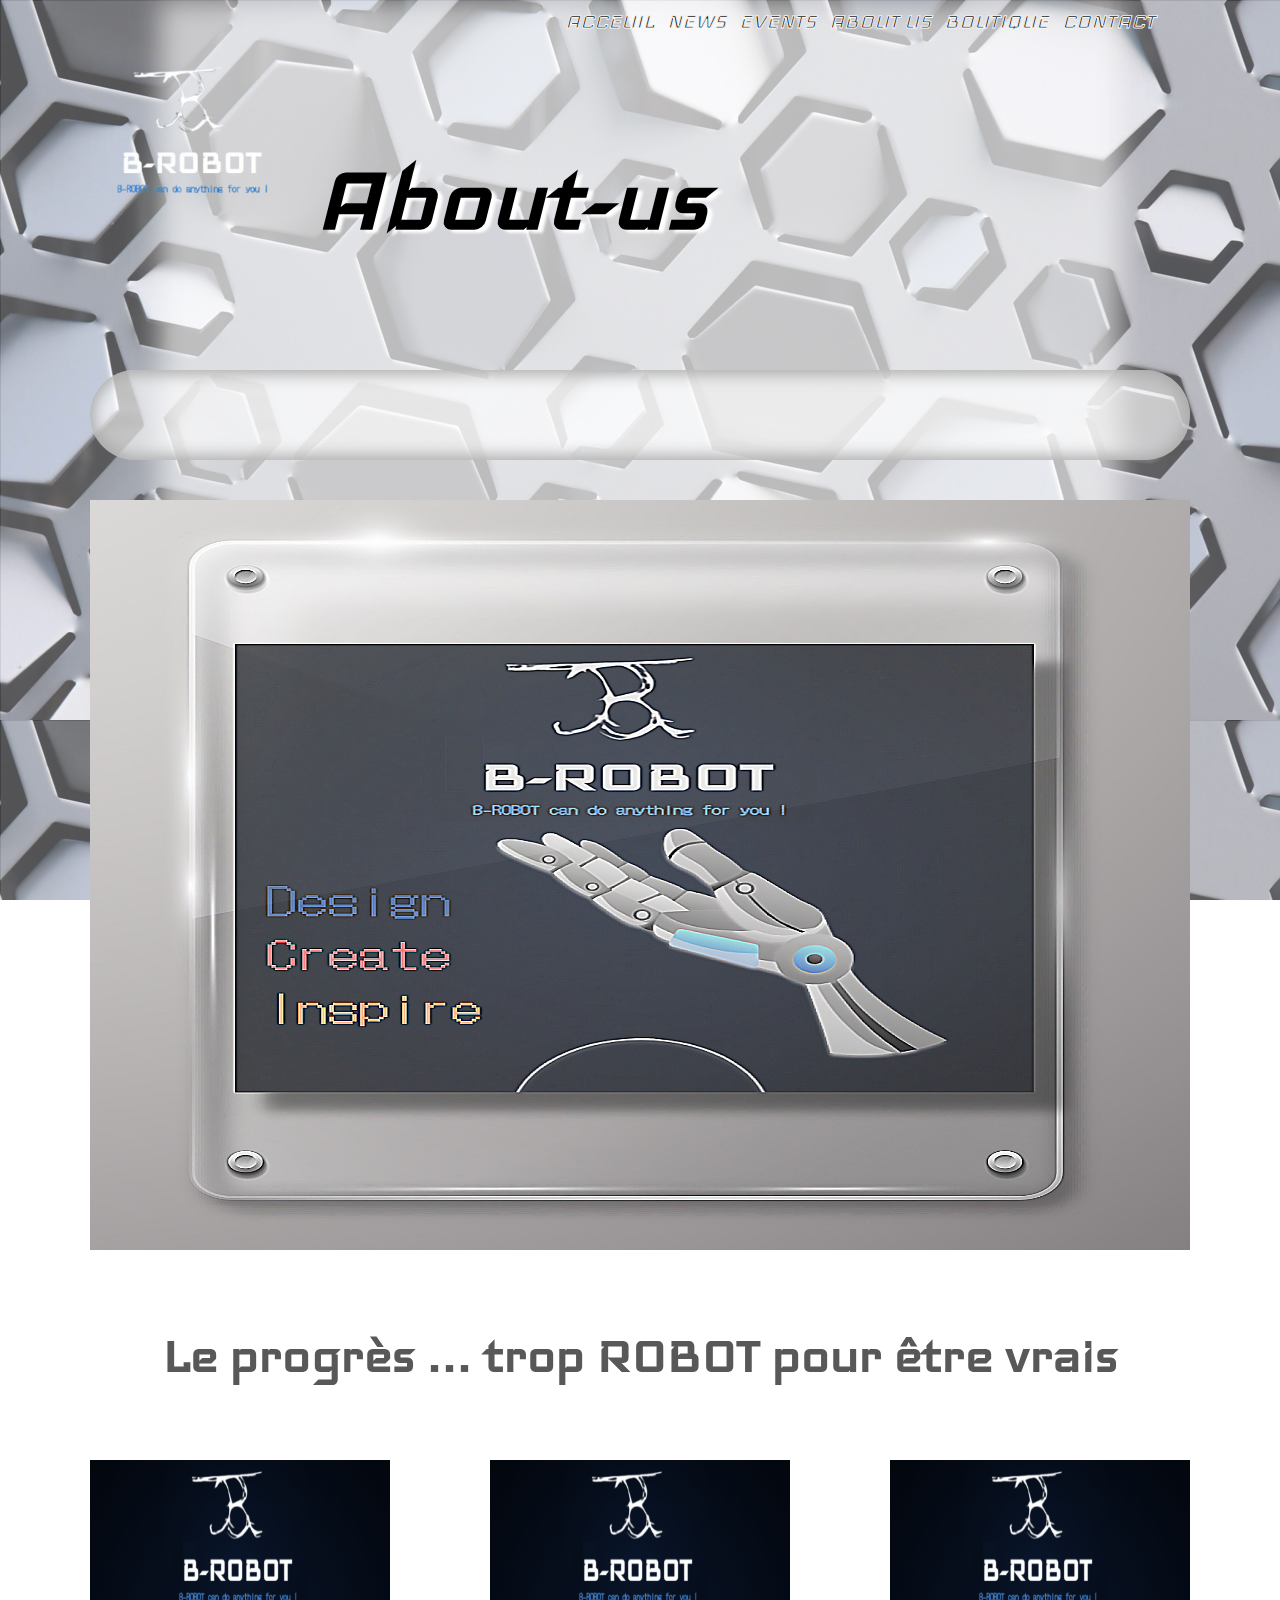
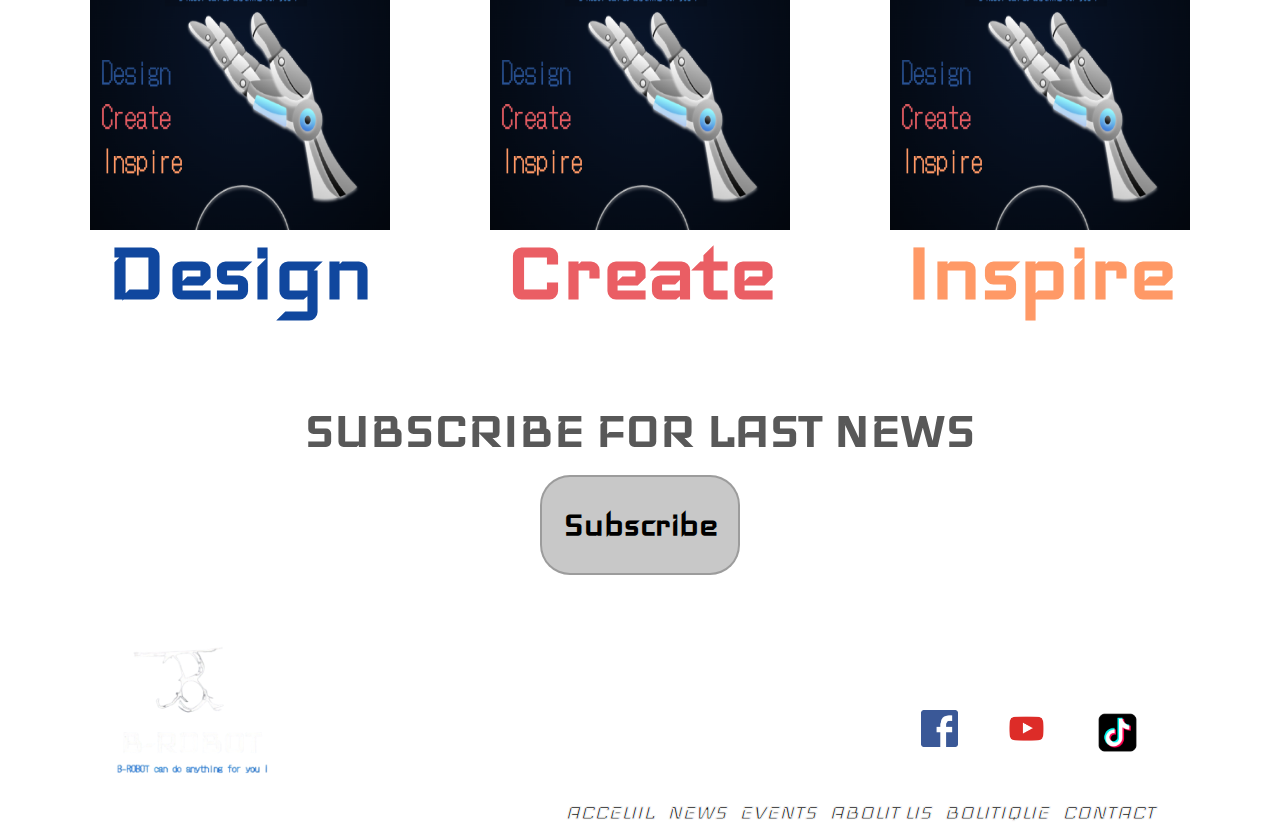
==== aboutus.html @ affda4b1 "nouveau site - start" ====
<!DOCTYPE html>
<html lang="fr">
<head>
    <meta charset="UTF-8">
    <meta name="viewport" content="width=device-width, initial-scale=1.0">
    <link rel="stylesheet" type="text/css" href="style.css">
    <link rel="stylesheet" href="https://cdnjs.cloudflare.com/ajax/libs/font-awesome/5.15.3/css/all.min.css" />
    <title>Document</title>
    <link rel="preconnect" href="https://fonts.googleapis.com">
<link rel="preconnect" href="https://fonts.gstatic.com" crossorigin>
<link href="https://fonts.googleapis.com/css2?family=Iceland&display=swap" rel="stylesheet">
</head>
<body> 
  <header>
    <div class="flex-container0">
      <div class="flex-box0">
        <nav class="navo">
                <input type="checkbox" id="check">
              <label for="check" class="checkbtn">
                <i class="fas fa-bars"></i>
              </label>      
            <ul class="ulfoot">
              <li><a href="index.html">Acceuil</a></li>
                <li><a href="news.html">News</a></li>
                <li><a href="events.html">Events</a></li>
                <li><a href="aboutus.html">About Us</a></li>
                <li><a href="boutique.html">Boutique</a></li>
                <li><a href="contact.html">Contact</a></li>
            </ul>
        </nav>
      </div>
    </div>
  </header>
    <div class="flex-box0">
      <div class="media">
        <div class="image"><img src="./logotransparent.png" width="200"></div>
        <div class="content">About-us</div>
      </div>
    <div class="flex-container">
        <div class="flex-box1">
          <div class="deroulement-rtl">
            <div>BRobot can do anything for you !</div>
        </div>
        </div>
        <div class="flex-box2">
            <a class="imagecentre"><img alt="logo" src="./verre7.jpg" width="1100" height="750"/></a>
        </div>        
        <div class="flex-box5">
            <h1 class="titre2">Le progrès ... trop ROBOT pour être vrais</h1>
        </div>
    </div>
        <div class="flex-container2">
            <div class="flex-box3">
                <a class="imagerobot"><img alt="logo" src="./imagebox1.png" width="300" height="370" /></a>
                <h1 class="mot1">Design</h1>
            </div>
            <div class="flex-box4">
                <a class="imagerobot"><img alt="logo" src="./imagebox1.png" width="300" height="370" /></a>
                <h1 class="mot2">Create</h1>
            </div>
            <div class="flex-box6">
                <a class="imagerobot"><img alt="logo" src="./imagebox1.png" width="300" height="370" /></a>
                <h1 class="mot3">Inspire</h1>
            </div>
        </div>        
        <div class="flex-box8">
            <h1 class="titre3">Subscribe for last news</h1>
            <button>Subscribe</button>
        </div>
          <div>
      </div> 
      <div class="flex-container0">
        <div class="flex-box0">
          <div class="medias">
            <div class="logofooter"><img src="./logotransparent.png" width="200"></div>
            <div class="mediascontent"><img src="./facebook.png" width="37"></div>
            <div class="mediascontent"><img src="./you.png" width="35"></div>
            <div class="mediascontent"><img src="./tiktok.png" width="45"></div>
          </div>      
<footer>   
    <div class="foot">
      <div class="flex-container0">
        <div class="flex-box0">
          <nav class="navo">    
              <ul class="ulfoot">
                <li><a href="index.html">Acceuil</a></li>
                <li><a href="news.html">News</a></li>
                <li><a href="events.html">Events</a></li>
                <li><a href="aboutus.html">About Us</a></li>
                <li><a href="boutique.html">Boutique</a></li>
                <li><a href="contact.html">Contact</a></li>
              </ul>
          </nav>
        </div>
      </div>
    </div>
</footer>
</body>
</html>
---- style.css ----
* {
  margin: 0;
  text-decoration: none;
  list-style: none;
  box-sizing: border-box;
  max-width: 100%;
}


body {
  align-items: center;
  background-image: url("background.jpg");
  background-size: 100%;
  background-repeat: repeat;
  background-attachment: fixed;
}

.flex-container0 {
  width: 100%;
  height: auto;
  display: flex;
  justify-content: center;
  flex-direction: column;
}

.flex-box0 {
  margin: auto;
  width: 1100px;
  height: 45px;
  background-color: #ffffff00;
}


nav.navo {
    height: 40px;
    width: 100%;
    background-color: rgba(25, 25, 25, 0);
}

ul.ulfoot {
  margin-left: 30px;
  margin-top: 12px;
  height: 60%;
  font-family: "Iceland", sans-serif;
  font-style: oblique;
  color: rgb(0, 0, 0);
-webkit-text-stroke: 1px #F8F8F8;
}

nav.navi {
    height: 100px;
    width: 100%;
    margin-top: 50px;
    background-color: rgba(25, 25, 25, .0);
}


.image {
  line-height: 30px;
  margin-left: 0px;
  margin-top: 10px;
  max-width: 100%;
  
}

.imagecentre {
  height: auto;
  max-width: 100%;
}
  

.media {
  margin-top: 0px;
  display: flex;
  align-items: flex-start;
}

.media .content {
  flex: 1;
  padding: 0px;
  padding-left: 25px;
 margin-top: 100px;
 margin-bottom: 100px;
 font-size: 110px;
  color: rgb(0, 0, 0);
	-webkit-text-stroke: 0px #F8F8F8;
	text-shadow: 5px 3px 3px rgb(255, 255, 255);
  box-sizing: content-box;
  font-family: "Iceland", sans-serif;
  font-weight: 800;
  font-style: oblique;
  height: 120px;
  overflow: hidden; 
}

.media .content4 {
  flex: 1;
  padding: 0px;
  padding-left: 270px;
 margin-top: 100px;
 margin-bottom: 100px;
 font-size: 110px;
  color: rgb(0, 0, 0);
	-webkit-text-stroke: 0px #F8F8F8;
	text-shadow: 5px 3px 3px rgb(255, 255, 255);
  box-sizing: content-box;
  font-family: "Iceland", sans-serif;
  font-weight: 800;
  font-style: oblique;
  height: 120px;
  overflow: hidden; 
}


.media .content2 {
  flex: 1;
  padding: 0px;
  padding-left: 120px;
 margin-top: 100px;
 margin-bottom: 100px;
 font-size: 110px;
  color: rgb(0, 0, 0);
	-webkit-text-stroke: 0px #F8F8F8;
	text-shadow: 5px 3px 3px rgb(255, 255, 255);
  box-sizing: content-box;
  font-family: "Iceland", sans-serif;
  font-weight: 800;
  font-style: oblique;
  height: 120px;
  overflow: hidden; 
}

.medias {
  display: flex;
  align-items: flex-start;
}

.logofooter {
  flex: 1;
  padding: 0px;
  padding-left: 0px;
  padding-top: 35px;
  font-size: 60px;
  color: #ffffff;
  box-sizing: content-box;
  font-family: "Iceland", sans-serif;
    font-weight: 400;
    font-style: normal;
}

.mediascontent {
  padding-left: 1px;
  padding-top: 100px;
  margin-top: 10px;
  margin-right: 50px;
  box-sizing: content-box;
}



.titre2 { 
    color: rgb(88, 88, 88);
    text-align: center;
    font-size: 60px;
    padding: 50px 0px 0px 0px;
}

.titre3 {
    color: rgb(88, 88, 88);
    text-align: center;
    font-size: 60px;
    padding: 50px 0px 0px 0px;
    text-transform: uppercase;
    height: 135px;
  overflow: hidden;
}


nav ul {
  float: right;
  margin-right: 30px;
}

nav ul li {
  display: inline-block;
  line-height: 20px;
  margin: 0 5px;
}

nav ul li a {
  color: rgb(0, 0, 0);
  font-size: 25px;
  padding: 0px;
  border-radius: 3px;
  text-transform: uppercase;
}

li a.active,
li a:hover {
  background: #707070;
  transition: .5s;
}

.checkbtn {
  font-size: 35px;
  color: rgb(0, 0, 0);
  float: right;
  line-height: 80px;
  margin-right: 30px;
  cursor: pointer;
  display: none;
}

#check {
  display: none;
}

@media (max-width: 1050px) {
  label.logo {
    padding-left: 30px;
  }

  nav ul li a {
    font-size: 16px;
  
  }
}

@media (max-width: 890px) {
  .checkbtn {
    display: block;
  }

  label.logo {
    font-size: 22px;
  }

  ul {
    position: fixed;
    width: 90%;
    height: 50vh;
    background: #2c3e50;
    top: 65px;
    left: -110%;
    text-align: center;
    transition: all .2s;
  }
  

  nav ul li {
    display: block;
    margin: 50px 0;
    line-height: 30px;
  }

  nav ul li a {
    font-size: 20px;
  }

  a:hover {
    background: none;
    color: #0082e6;
  }

  #check:checked~ul {
    left: 0;
  }
}

.flex-container {
    width: 100%;
    height: auto;
    display: flex;
    justify-content: center;
    flex-direction: column;
}

.flex-box1 {
  margin-bottom: 30px;
  margin-top: 5px;
    width: 1100px;
    height: 100px;
    background-color: rgba(255, 255, 255, 0.0);
    overflow: hidden;

}

@keyframes deroulement-rtl {
  0% {
    transform: translate3d(0,0,0);
  }
  100% {
    transform: translate3d(-85%,0,0);
  }
}

.deroulement-rtl {
  max-width: auto;
  height: 90px;
  overflow: hidden;
  box-shadow: 0 .25em .5em #00000000,inset 0 0 1em .25em #a8a8a8;
  padding-top: 2px;
  border-radius: 50px;
  background-color: rgba(255, 255, 255, 0.637);

}

.deroulement-rtl > :first-child {
  display: inline-block;
  padding-right: 2em;
  padding-left: 100%;
  white-space: nowrap;
  animation: deroulement-rtl 8s forwards;
  font-family: "Iceland", sans-serif;
    font-weight: 800;
    font-style: normal;
    font-size: 80px;
    color: rgba(92, 92, 92, 0.637);
  
}

.flex-box2 {
    width: 1100px;
    height: 650px;
    background: linear-gradient(-45deg, #788cff00, #b4bfff);
    color: rgb(26, 10, 10);
    font-size: 25px;
    text-align: center;
    line-height: 0px;
    border-radius: 10px;
    margin: auto;
    justify-content: center;
    max-width: 100%;
    height: auto;
}

.flex-box12 {
  width: 1100px;
  height: 600px;
  background: linear-gradient(-45deg, #788cff00, #757575b6);
  color: rgb(26, 10, 10);
  font-size: 25px;
  text-align: end;
  line-height: 0px;
  border-radius: 30px;
  justify-content: center;
  max-width: 100%;
  display: flex;
  flex-direction: column;
  align-items: center;
}

.flex-box13 {
  width: 1100px;
  height: 150px;
  color: rgb(26, 10, 10);
  font-size: 25px;
  text-align: center;
  line-height: 0px;
  border-radius: 10px;
  justify-content: center;
  max-width: 100%;
  display: flex;
  flex-direction: column;
  align-items: center;
}

.b1t1 {
  width: 1100px;
  height: 40px;
  margin-right: 100px;
  size: 20px;
  font-weight: 800;
  font-family: "Iceland", sans-serif;
  font-style: normal;
  font-size: 25px;
  color: #5a5a5a;
}

.b1t2 {
  width: 1100px;
  height: 40px;
  margin-right: 100px;
  font-weight: 800;
  font-family: "Iceland", sans-serif;
  font-style: normal;
  font-size: 25px;
  color: #5a5a5a;
}
.b1t3 {
  width: 1100px;
  height: 40px;
  margin-right: 100px;
  font-weight: 800;
  font-family: "Iceland", sans-serif;
  font-style: normal;
  font-size: 25px;
  color: #5a5a5a;
}

.b1t4 {
  width: 1100px;
  height: 40px;
  margin-right: 100px;
  font-weight: 800;
  font-family: "Iceland", sans-serif;
  font-style: normal;
  font-size: 25px;
  color: #5a5a5a;
}

.b1t5 {
  width: 1100px;
  height: 40px;
  margin-right: 100px;
  font-weight: 800;
  font-family: "Iceland", sans-serif;
  font-style: normal;
  font-size: 25px;
  color: #5a5a5a;
}

.b1t6 {
  width: 1100px;
  height: 40px;
  margin-right: 100px;
  font-weight: 800;
  font-family: "Iceland", sans-serif;
  font-style: normal;
  font-size: 25px;
  color: #5a5a5a;
}

#text {
  width: 400px;
  height: 40px;
  margin-right: 100px;
  font-weight: 800;
    font-family: "Iceland", sans-serif;
    font-style: normal;
    font-size: 25px;

}

#envoi {
  width: 200px;
  height: 40px;
  font-weight: 800;
  font-family: "Iceland", sans-serif;
  font-style: normal;
  font-size: 25px;
  border-radius: 30px;
  
}

button {
    width: 200px;
    height: 100px;
    border: 2px solid #868686a9;
    border-radius: 30px;
    transition: all 0.3s;
    cursor: pointer;
    background: rgba(151, 151, 151, 0.527);
    font-size: 1em;
    font-weight: 800;
    font-family: "Iceland", sans-serif;
    font-style: normal;
    line-height: 80px;

  }
  button:hover {       
    background: #868686;
    color: white;
    font-size: 1em;
  }


.flex-container2 {
    width: 100%;
    height: auto;
    display: flex;
    justify-content: center;
    flex-direction: row;
    column-gap: 100px;
}

.flex-box3 {
    width: 300px;
    height: 480px;
    background-color: #00000000;
    color: rgb(26, 10, 10);
    font-size: 25px;
    text-align: center;
    line-height: 50px;
}

.mot1 {
    font-family: "Iceland", sans-serif;
    font-weight: 800;
    font-style: normal;
    font-size: 100px;
    color: #10479e;
}

.mot2 {
    font-family: "Iceland", sans-serif;
    font-weight: 800;
    font-style: normal;
    font-size: 100px;
    color: #ea5e64;
}

.mot3 {
    font-family: "Iceland", sans-serif;
    font-weight: 800;
    font-style: normal;
    font-size: 100px;
    color: #ff9966;
}

.flex-box4 {
    width: 300px;
    height: 480px;
    background-color: #00000000;
    font-size: 25px;
    text-align: center;
    line-height: 50px;
}

.flex-box5 {
    font-family: "Iceland", sans-serif;
    font-weight: 400;
    font-style: normal;
    width: 1100px;
    height: 150px;
  overflow: hidden;
    background-color: #ffffff77;
    color: rgb(26, 10, 10);
    font-size: 40px;
    text-align: center;
    line-height: 50px;
    margin-left: auto;
    margin-right: auto;
    margin-top: 30px;
    margin-bottom: 30px;
}

.flex-box8 {
  font-family: "Iceland", sans-serif;
  font-weight: 400;
  font-style: normal;
  width: 1100px;
  height: 260px;
  background-color: #ffffff77;
  color: rgb(26, 10, 10);
  font-size: 40px;
  text-align: center;
  line-height: 80px;
  margin-left: auto;
  margin-right: auto;
}


.flex-box6 {
    width: 300px;
    height: 480px;
    background-color: #ffffff00;
    color: rgb(26, 10, 10);
    font-size: 25px;
    text-align: center;
    line-height: 50px;
}

.bouton1 {
  color: #ffffff;
}

footer {
    background-color: rgba(25, 25, 25, .0);
    justify-content: right;
    padding: 0px;
    color: #ffffff;
  }

.foot {
    justify-content: left;
}

.imagefooter {
    line-height: 0px;
    justify-content: left;
}


ul.ulfoot1 {
    margin-left: 10px;
    padding-top: 60px;
    font-family: "Iceland", sans-serif;
    font-style: oblique;
    color: white;
	-webkit-text-stroke: 1px #ffffff;
	text-shadow: 4px 4px 4px rgb(255, 255, 255);
}
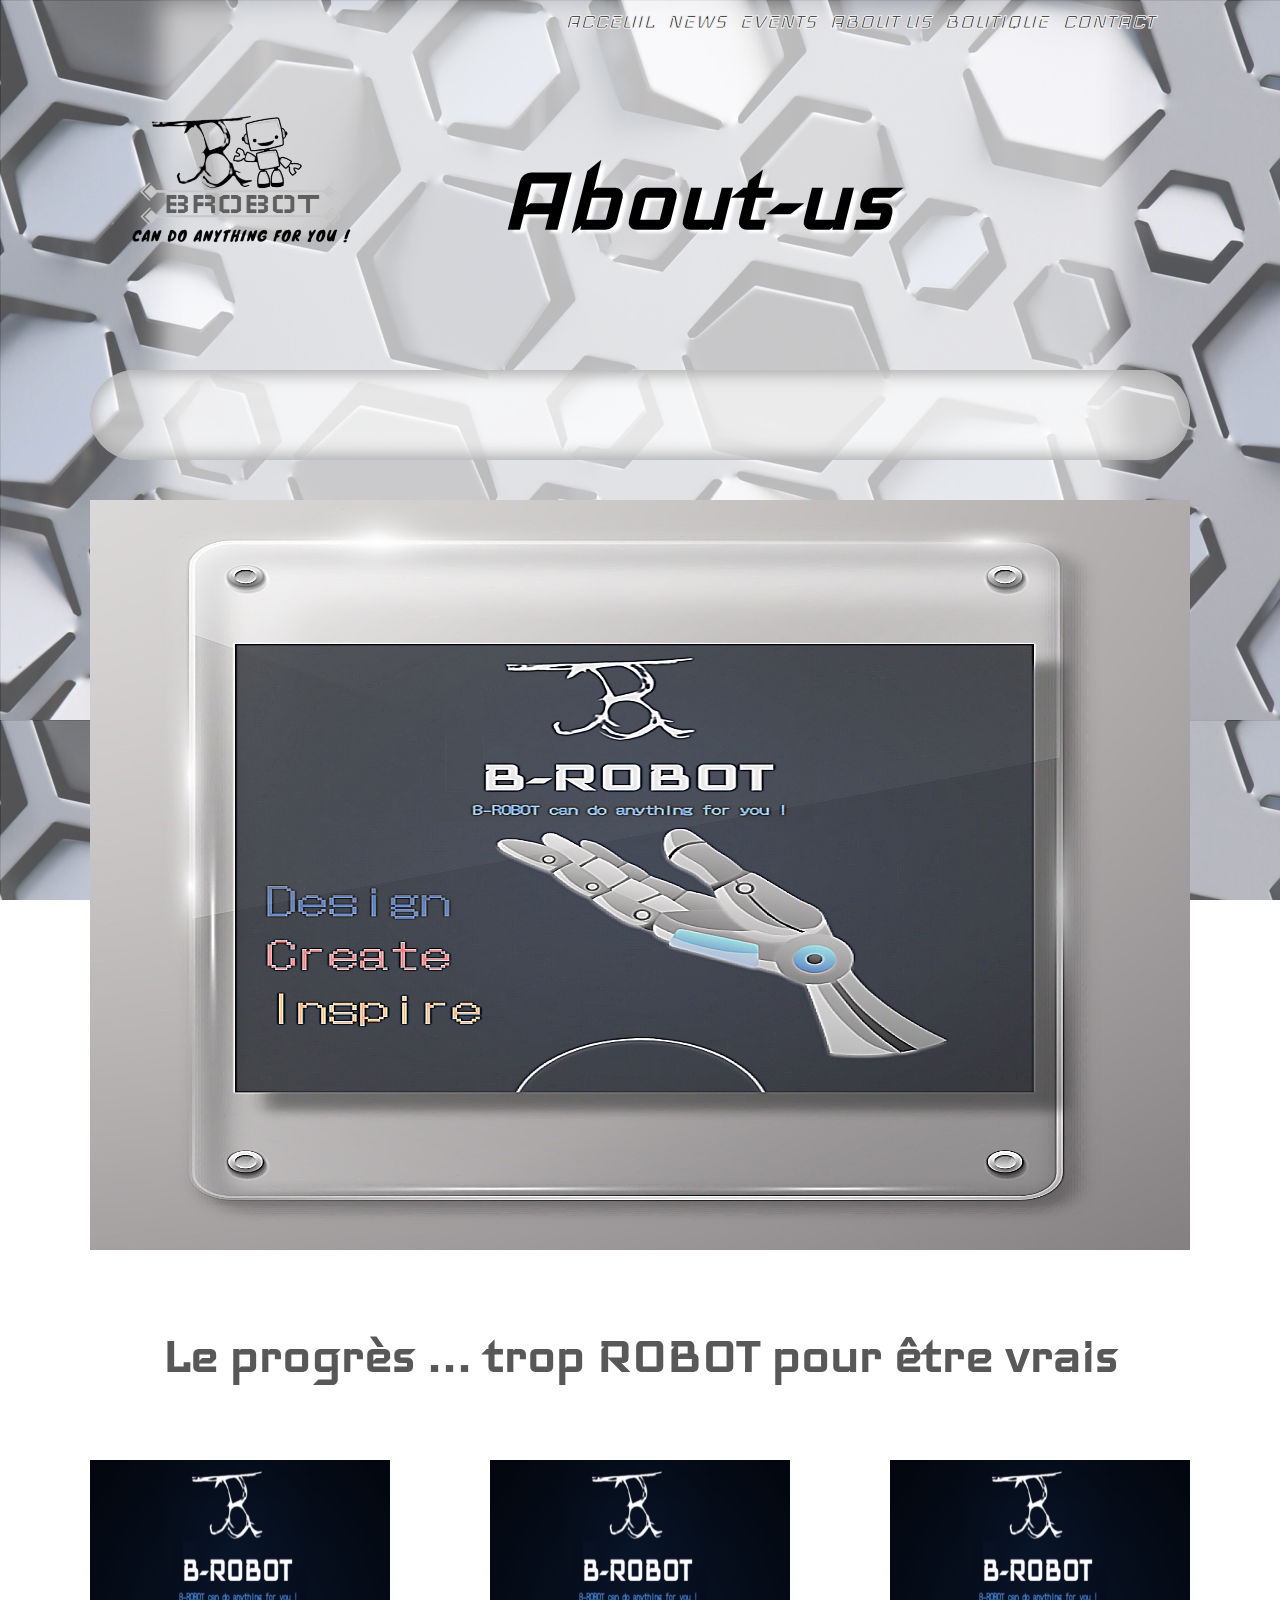
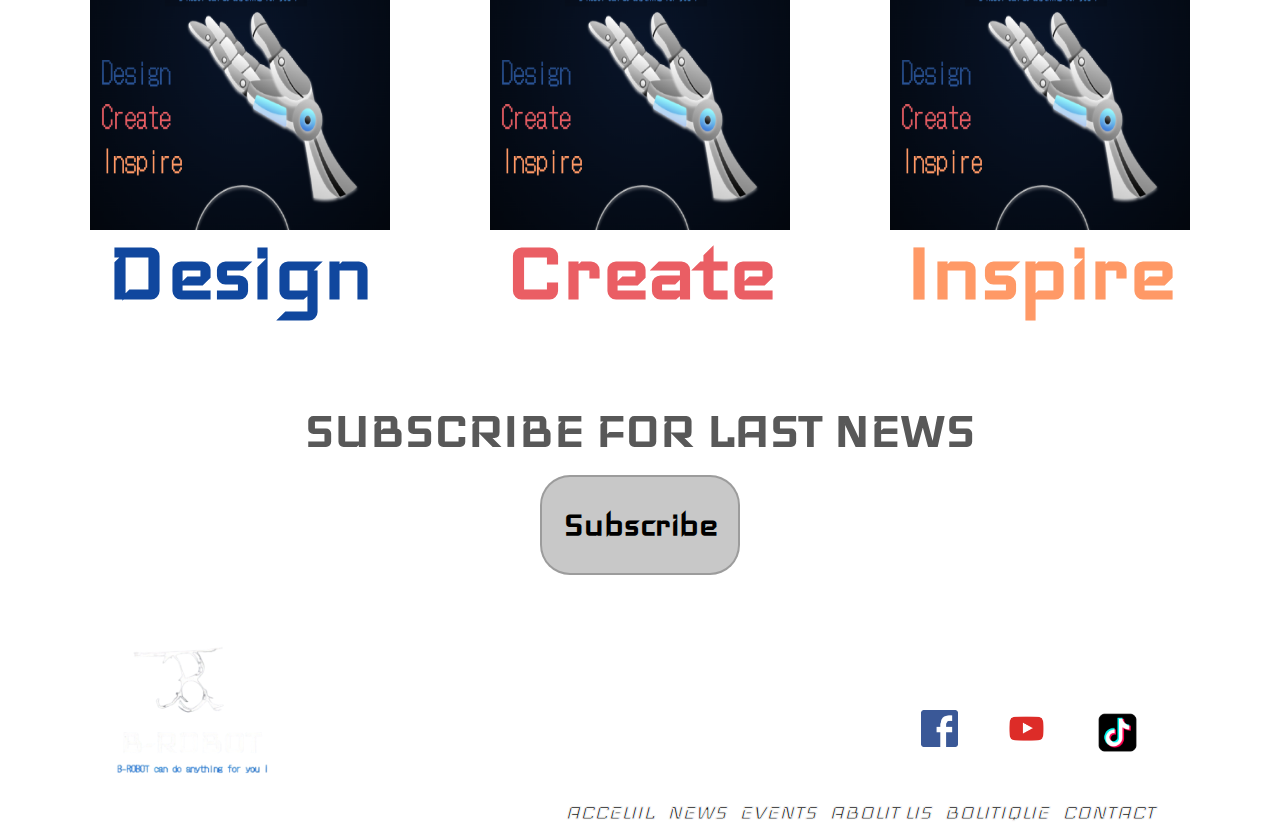
==== commit fc6400d9: "ok" ====
--- a/aboutus.html
+++ b/aboutus.html
@@ -33,8 +33,8 @@
   </header>
     <div class="flex-box0">
       <div class="media">
-        <div class="image"><img src="./logotransparent.png" width="200"></div>
-        <div class="content">About-us</div>
+        <div class="image"><img src="./logoOKOK2.png" width="300"></div>
+        <div class="content7">About-us</div>
       </div>
     <div class="flex-container">
         <div class="flex-box1">
--- a/style.css
+++ b/style.css
@@ -80,7 +80,7 @@
 .media .content {
   flex: 1;
   padding: 0px;
-  padding-left: 25px;
+  padding-left: 5px;
  margin-top: 100px;
  margin-bottom: 100px;
  font-size: 110px;
@@ -118,6 +118,96 @@
   flex: 1;
   padding: 0px;
   padding-left: 120px;
+ margin-top: 100px;
+ margin-bottom: 100px;
+ font-size: 110px;
+  color: rgb(0, 0, 0);
+	-webkit-text-stroke: 0px #F8F8F8;
+	text-shadow: 5px 3px 3px rgb(255, 255, 255);
+  box-sizing: content-box;
+  font-family: "Iceland", sans-serif;
+  font-weight: 800;
+  font-style: oblique;
+  height: 120px;
+  overflow: hidden; 
+}
+
+.media .content5 {
+  flex: 1;
+  padding: 0px;
+  padding-left: 150px;
+ margin-top: 100px;
+ margin-bottom: 100px;
+ font-size: 110px;
+  color: rgb(0, 0, 0);
+	-webkit-text-stroke: 0px #F8F8F8;
+	text-shadow: 5px 3px 3px rgb(255, 255, 255);
+  box-sizing: content-box;
+  font-family: "Iceland", sans-serif;
+  font-weight: 800;
+  font-style: oblique;
+  height: 120px;
+  overflow: hidden; 
+}
+
+.media .content6 {
+  flex: 1;
+  padding: 0px;
+  padding-left: 150px;
+ margin-top: 100px;
+ margin-bottom: 100px;
+ font-size: 110px;
+  color: rgb(0, 0, 0);
+	-webkit-text-stroke: 0px #F8F8F8;
+	text-shadow: 5px 3px 3px rgb(255, 255, 255);
+  box-sizing: content-box;
+  font-family: "Iceland", sans-serif;
+  font-weight: 800;
+  font-style: oblique;
+  height: 120px;
+  overflow: hidden; 
+}
+
+.media .content7 {
+  flex: 1;
+  padding: 0px;
+  padding-left: 110px;
+ margin-top: 100px;
+ margin-bottom: 100px;
+ font-size: 110px;
+  color: rgb(0, 0, 0);
+	-webkit-text-stroke: 0px #F8F8F8;
+	text-shadow: 5px 3px 3px rgb(255, 255, 255);
+  box-sizing: content-box;
+  font-family: "Iceland", sans-serif;
+  font-weight: 800;
+  font-style: oblique;
+  height: 120px;
+  overflow: hidden; 
+}
+
+.media .content8 {
+  flex: 1;
+  padding: 0px;
+  padding-left: 110px;
+ margin-top: 100px;
+ margin-bottom: 100px;
+ font-size: 110px;
+  color: rgb(0, 0, 0);
+	-webkit-text-stroke: 0px #F8F8F8;
+	text-shadow: 5px 3px 3px rgb(255, 255, 255);
+  box-sizing: content-box;
+  font-family: "Iceland", sans-serif;
+  font-weight: 800;
+  font-style: oblique;
+  height: 120px;
+  overflow: hidden; 
+}
+
+.media .content9 {
+  flex: 1;
+  padding: 0px;
+  padding-left: 110px;
  margin-top: 100px;
  margin-bottom: 100px;
  font-size: 110px;
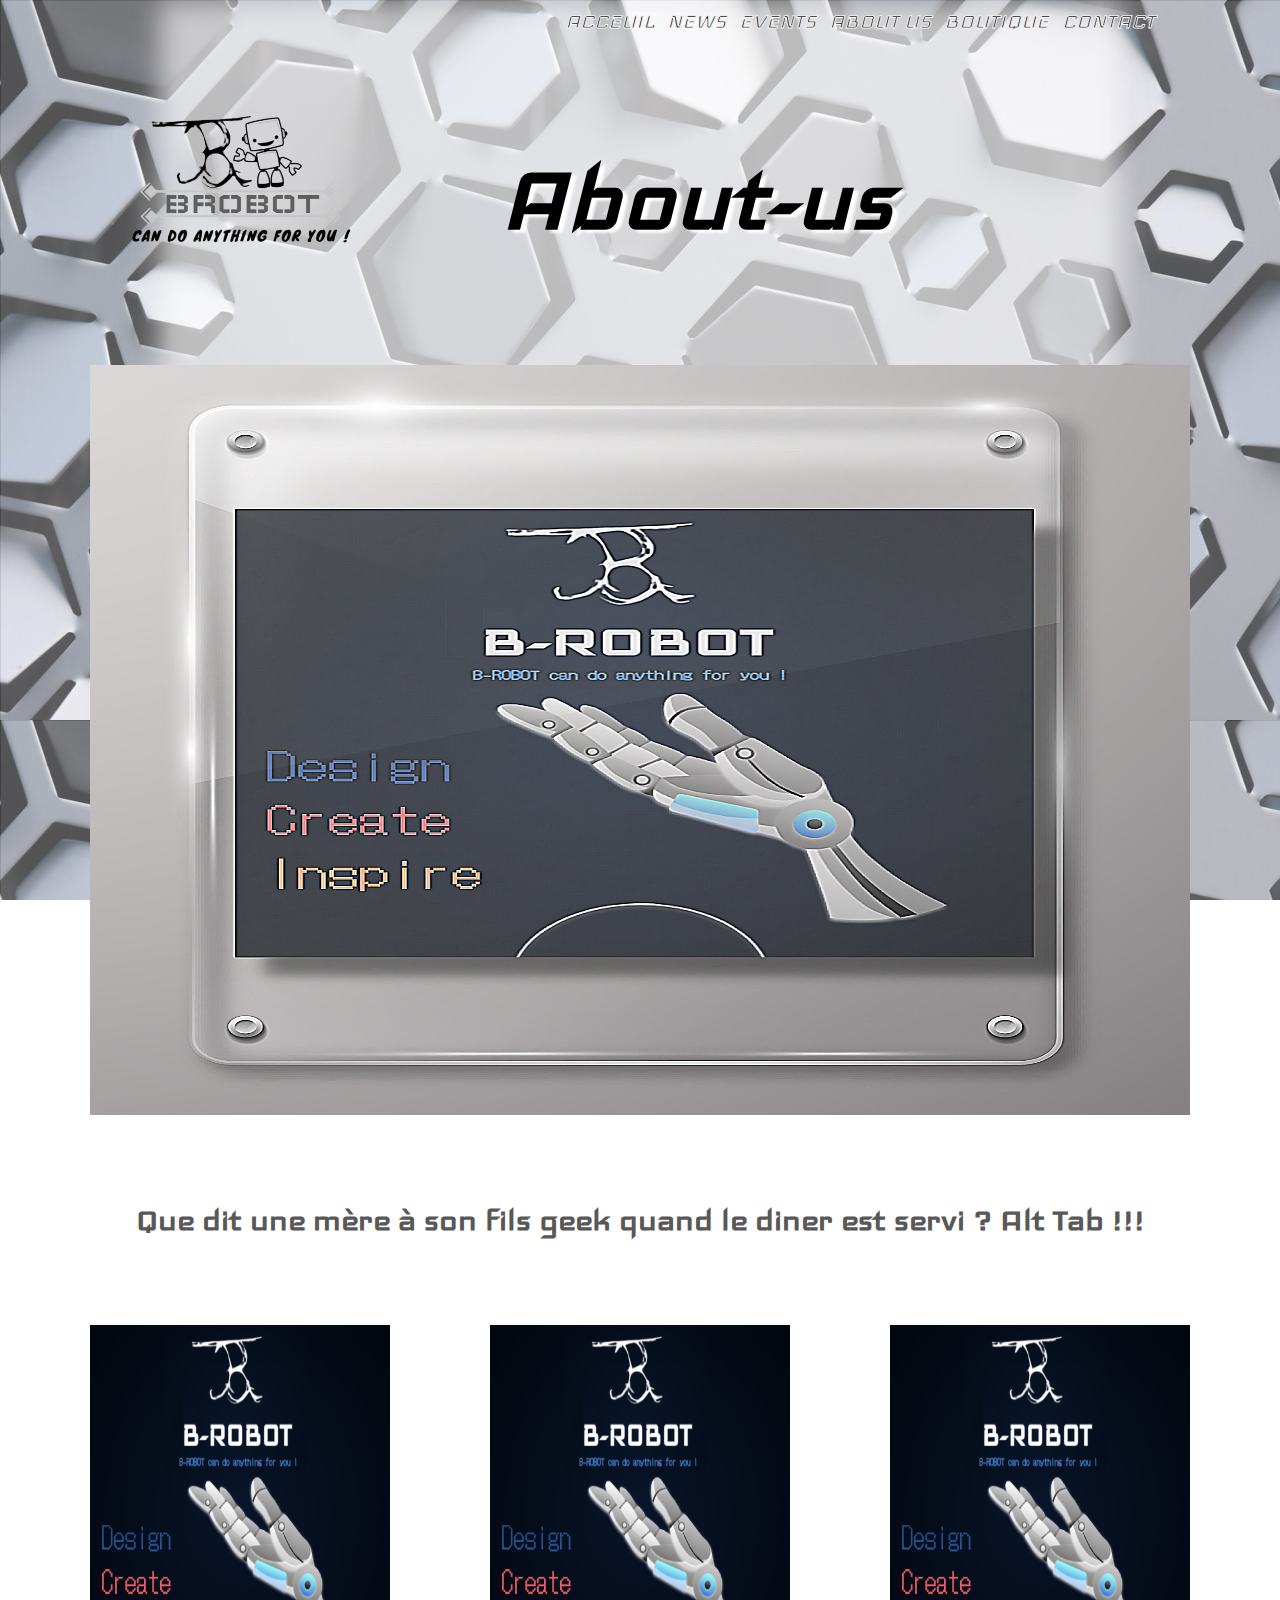
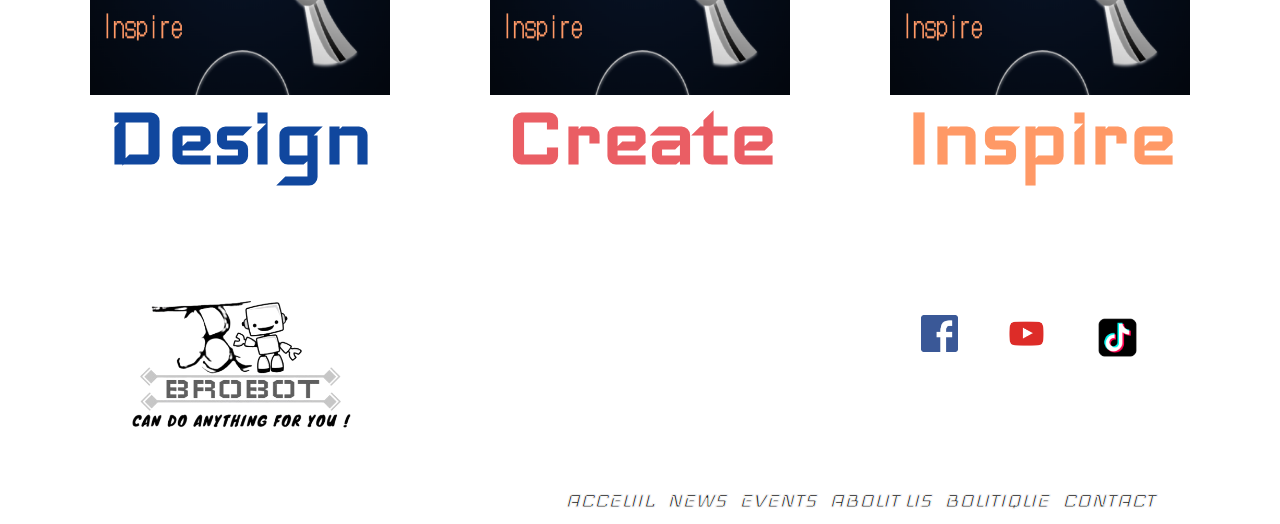
==== commit 626dab42: "ok" ====
--- a/aboutus.html
+++ b/aboutus.html
@@ -37,16 +37,11 @@
         <div class="content7">About-us</div>
       </div>
     <div class="flex-container">
-        <div class="flex-box1">
-          <div class="deroulement-rtl">
-            <div>BRobot can do anything for you !</div>
-        </div>
-        </div>
         <div class="flex-box2">
             <a class="imagecentre"><img alt="logo" src="./verre7.jpg" width="1100" height="750"/></a>
         </div>        
         <div class="flex-box5">
-            <h1 class="titre2">Le progrès ... trop ROBOT pour être vrais</h1>
+            <h1 class="titre2">Que dit une mère à son fils geek quand le diner est servi ? Alt Tab !!!</h1>
         </div>
     </div>
         <div class="flex-container2">
@@ -63,16 +58,10 @@
                 <h1 class="mot3">Inspire</h1>
             </div>
         </div>        
-        <div class="flex-box8">
-            <h1 class="titre3">Subscribe for last news</h1>
-            <button>Subscribe</button>
-        </div>
-          <div>
-      </div> 
       <div class="flex-container0">
         <div class="flex-box0">
           <div class="medias">
-            <div class="logofooter"><img src="./logotransparent.png" width="200"></div>
+            <div class="logofooter"><img src="./logoOKOK2.png" width="300"></div>
             <div class="mediascontent"><img src="./facebook.png" width="37"></div>
             <div class="mediascontent"><img src="./you.png" width="35"></div>
             <div class="mediascontent"><img src="./tiktok.png" width="45"></div>
--- a/style.css
+++ b/style.css
@@ -117,7 +117,7 @@
 .media .content2 {
   flex: 1;
   padding: 0px;
-  padding-left: 120px;
+  padding-left: 110px;
  margin-top: 100px;
  margin-bottom: 100px;
  font-size: 110px;
@@ -253,7 +253,7 @@
 .titre2 { 
     color: rgb(88, 88, 88);
     text-align: center;
-    font-size: 60px;
+    font-size: 38px;
     padding: 50px 0px 0px 0px;
 }
 
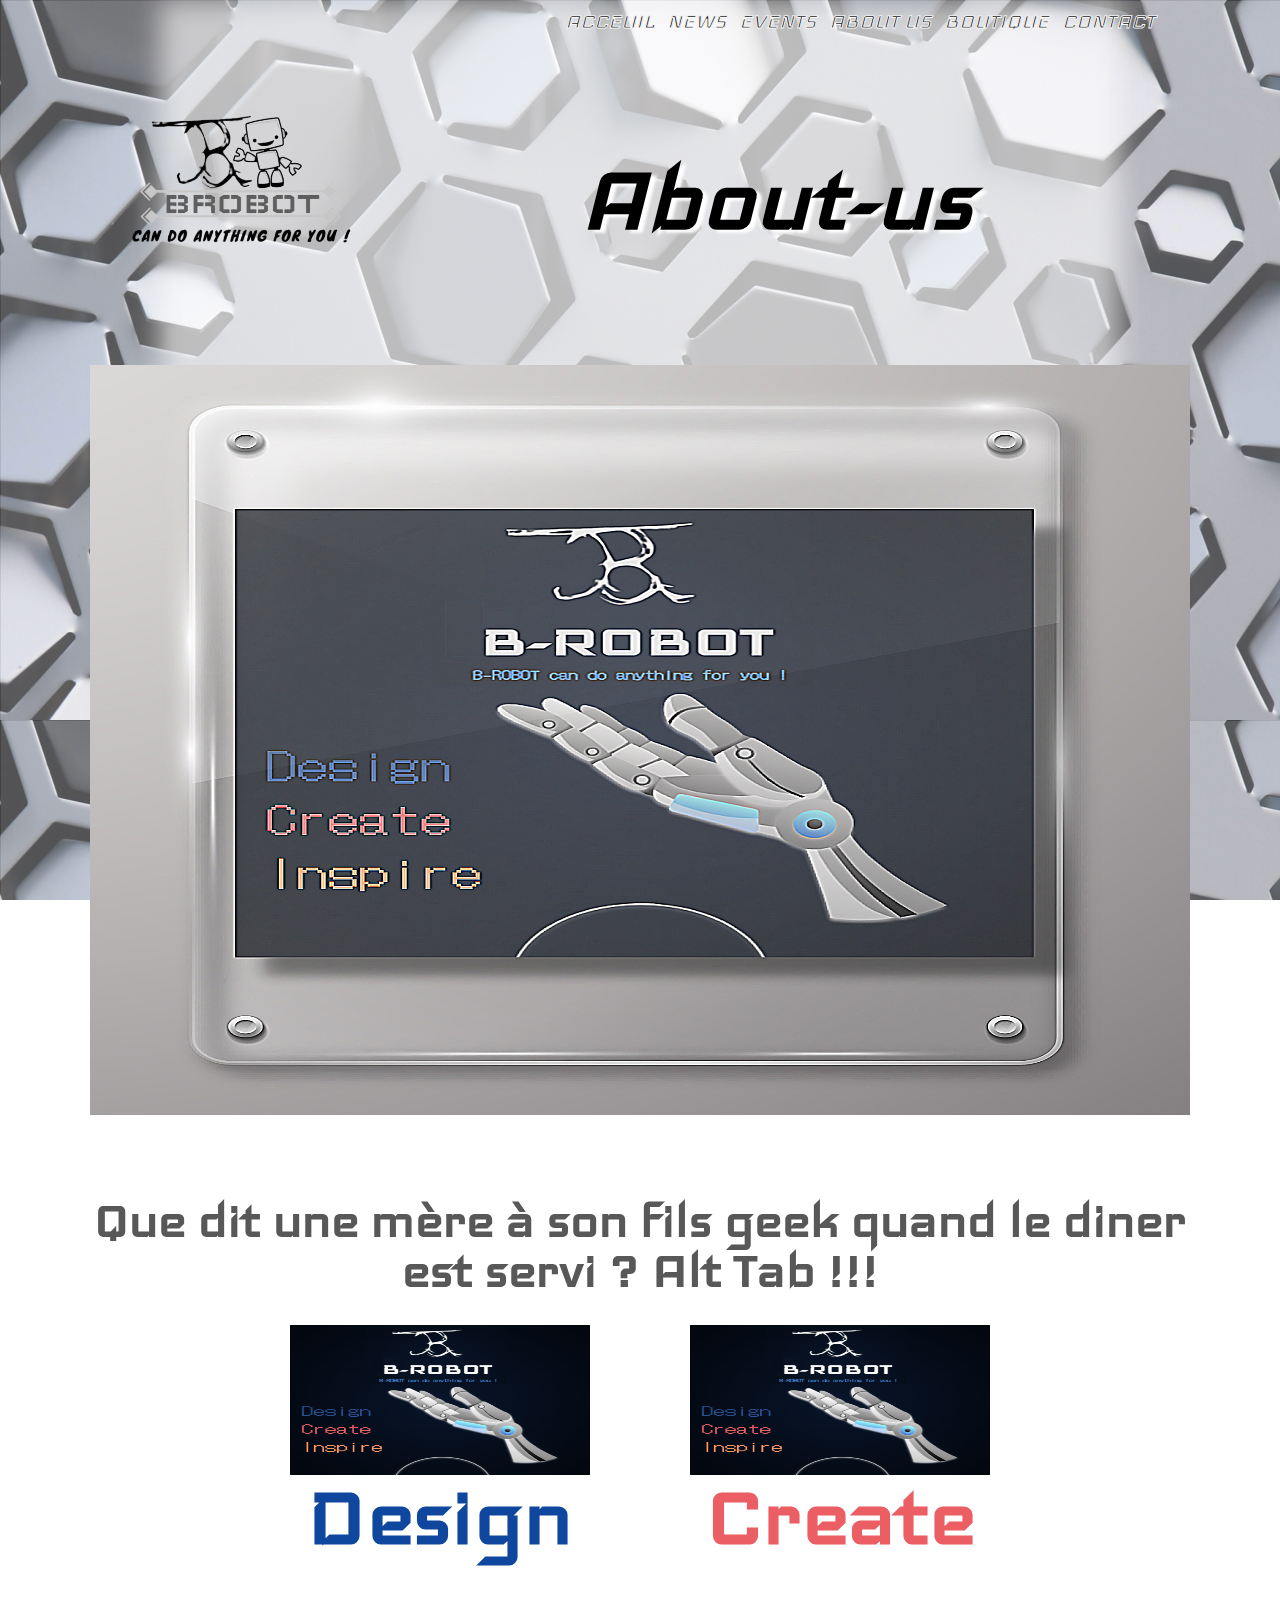
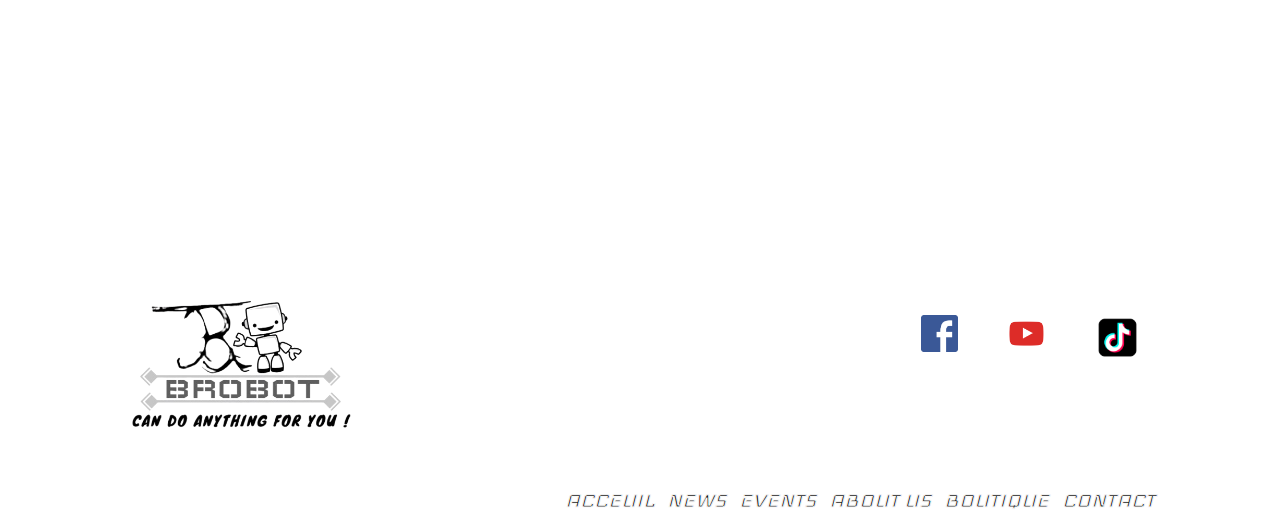
==== commit f0b5b444: "ok" ====
--- a/aboutus.html
+++ b/aboutus.html
@@ -41,25 +41,22 @@
             <a class="imagecentre"><img alt="logo" src="./verre7.jpg" width="1100" height="750"/></a>
         </div>        
         <div class="flex-box5">
-            <h1 class="titre2">Que dit une mère à son fils geek quand le diner est servi ? Alt Tab !!!</h1>
+            <h1 class="titre2">Que dit une mère à son fils geek quand le diner est servi ? 
+Alt Tab !!!</h1>
         </div>
     </div>
         <div class="flex-container2">
             <div class="flex-box3">
-                <a class="imagerobot"><img alt="logo" src="./imagebox1.png" width="300" height="370" /></a>
+                <a class="imagerobot"><img alt="logo" src="./imagebox1.png" width="300" height="150" /></a>
                 <h1 class="mot1">Design</h1>
             </div>
             <div class="flex-box4">
-                <a class="imagerobot"><img alt="logo" src="./imagebox1.png" width="300" height="370" /></a>
+                <a class="imagerobot"><img alt="logo" src="./imagebox1.png" width="300" height="150" /></a>
                 <h1 class="mot2">Create</h1>
             </div>
-            <div class="flex-box6">
-                <a class="imagerobot"><img alt="logo" src="./imagebox1.png" width="300" height="370" /></a>
-                <h1 class="mot3">Inspire</h1>
-            </div>
         </div>        
-      <div class="flex-container0">
-        <div class="flex-box0">
+          <div>
+      </div> 
           <div class="medias">
             <div class="logofooter"><img src="./logoOKOK2.png" width="300"></div>
             <div class="mediascontent"><img src="./facebook.png" width="37"></div>
--- a/style.css
+++ b/style.css
@@ -80,7 +80,7 @@
 .media .content {
   flex: 1;
   padding: 0px;
-  padding-left: 5px;
+  padding-left: 25px;
  margin-top: 100px;
  margin-bottom: 100px;
  font-size: 110px;
@@ -117,7 +117,7 @@
 .media .content2 {
   flex: 1;
   padding: 0px;
-  padding-left: 110px;
+  padding-left: 120px;
  margin-top: 100px;
  margin-bottom: 100px;
  font-size: 110px;
@@ -135,7 +135,7 @@
 .media .content5 {
   flex: 1;
   padding: 0px;
-  padding-left: 150px;
+  padding-left: 250px;
  margin-top: 100px;
  margin-bottom: 100px;
  font-size: 110px;
@@ -153,7 +153,7 @@
 .media .content6 {
   flex: 1;
   padding: 0px;
-  padding-left: 150px;
+  padding-left: 250px;
  margin-top: 100px;
  margin-bottom: 100px;
  font-size: 110px;
@@ -171,7 +171,7 @@
 .media .content7 {
   flex: 1;
   padding: 0px;
-  padding-left: 110px;
+  padding-left: 190px;
  margin-top: 100px;
  margin-bottom: 100px;
  font-size: 110px;
@@ -189,9 +189,10 @@
 .media .content8 {
   flex: 1;
   padding: 0px;
-  padding-left: 110px;
- margin-top: 100px;
- margin-bottom: 100px;
+  padding-left: 25px;
+ margin-top: 80px;
+ margin-bottom: 100px;
+ margin-left: 50px;
  font-size: 110px;
   color: rgb(0, 0, 0);
 	-webkit-text-stroke: 0px #F8F8F8;
@@ -207,8 +208,8 @@
 .media .content9 {
   flex: 1;
   padding: 0px;
-  padding-left: 110px;
- margin-top: 100px;
+  padding-left: 25px;
+ margin-top: 80px;
  margin-bottom: 100px;
  font-size: 110px;
   color: rgb(0, 0, 0);
@@ -253,7 +254,7 @@
 .titre2 { 
     color: rgb(88, 88, 88);
     text-align: center;
-    font-size: 38px;
+    font-size: 60px;
     padding: 50px 0px 0px 0px;
 }
 
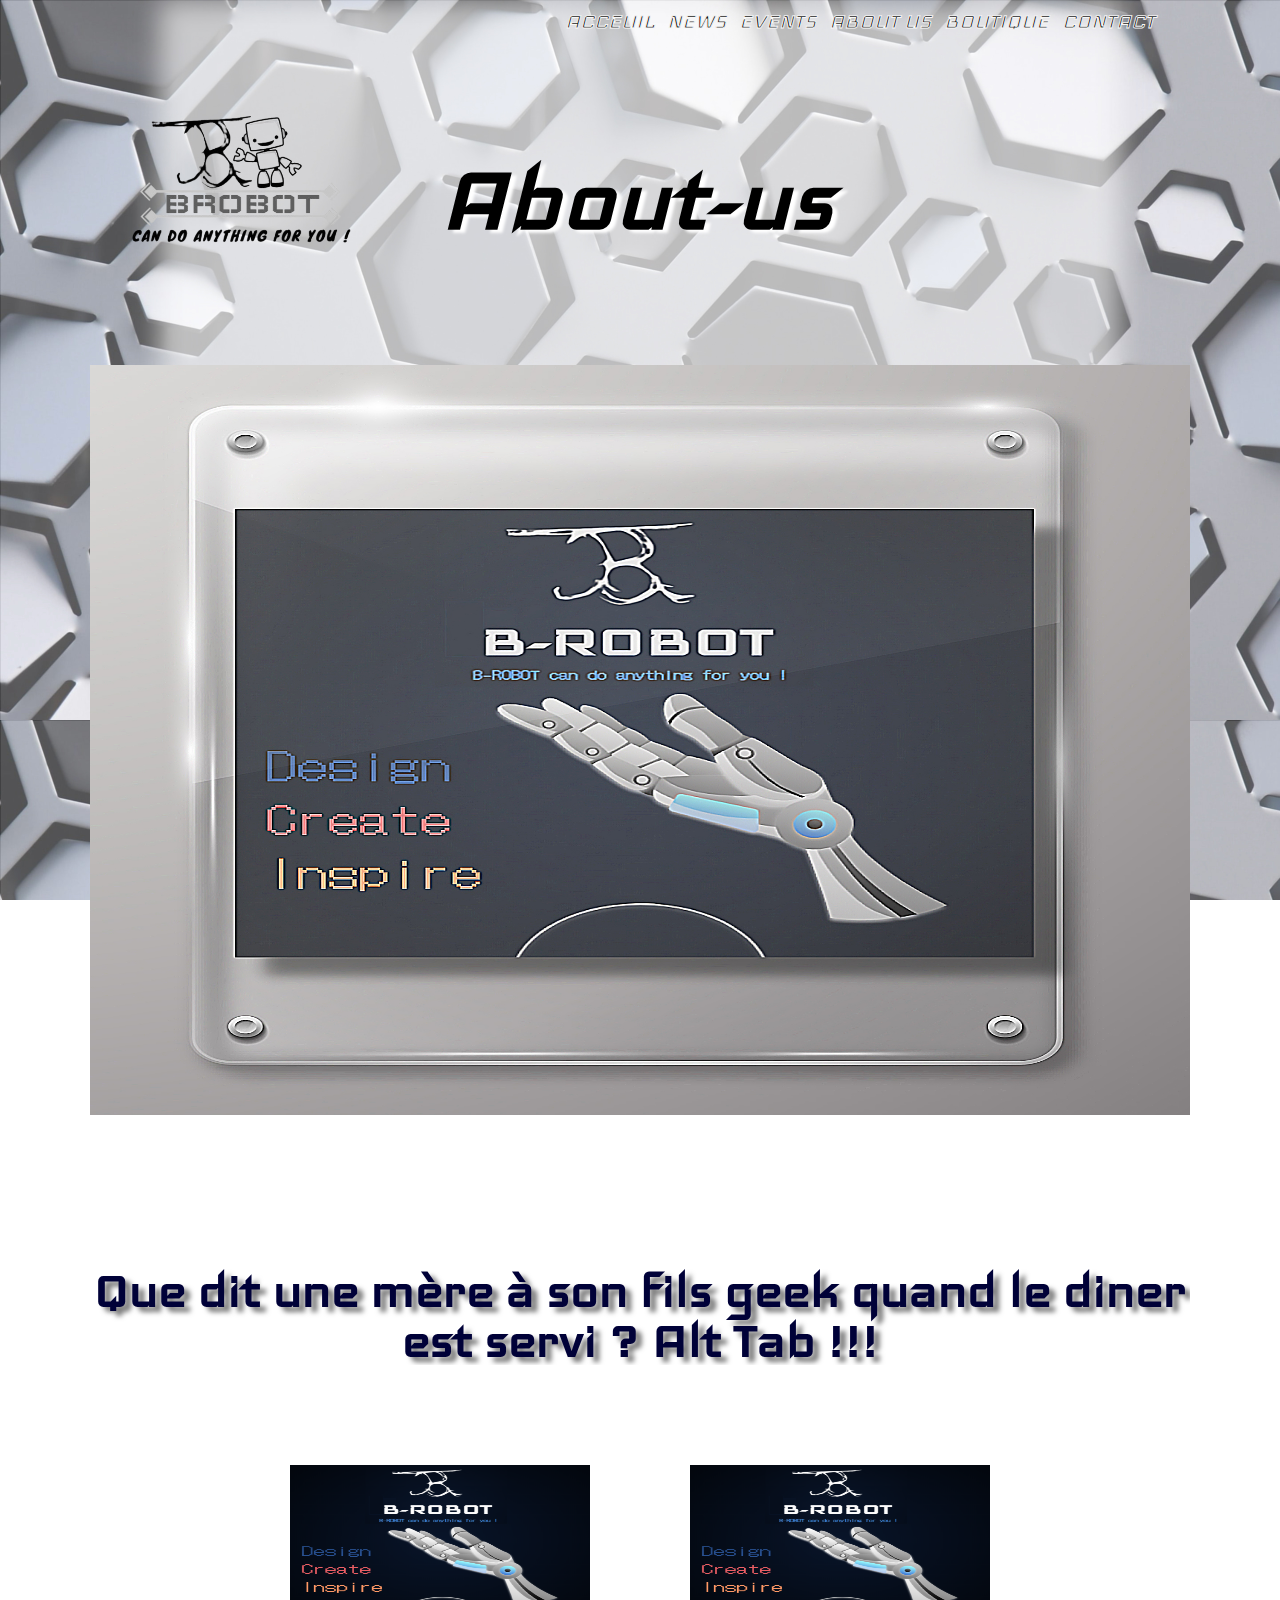
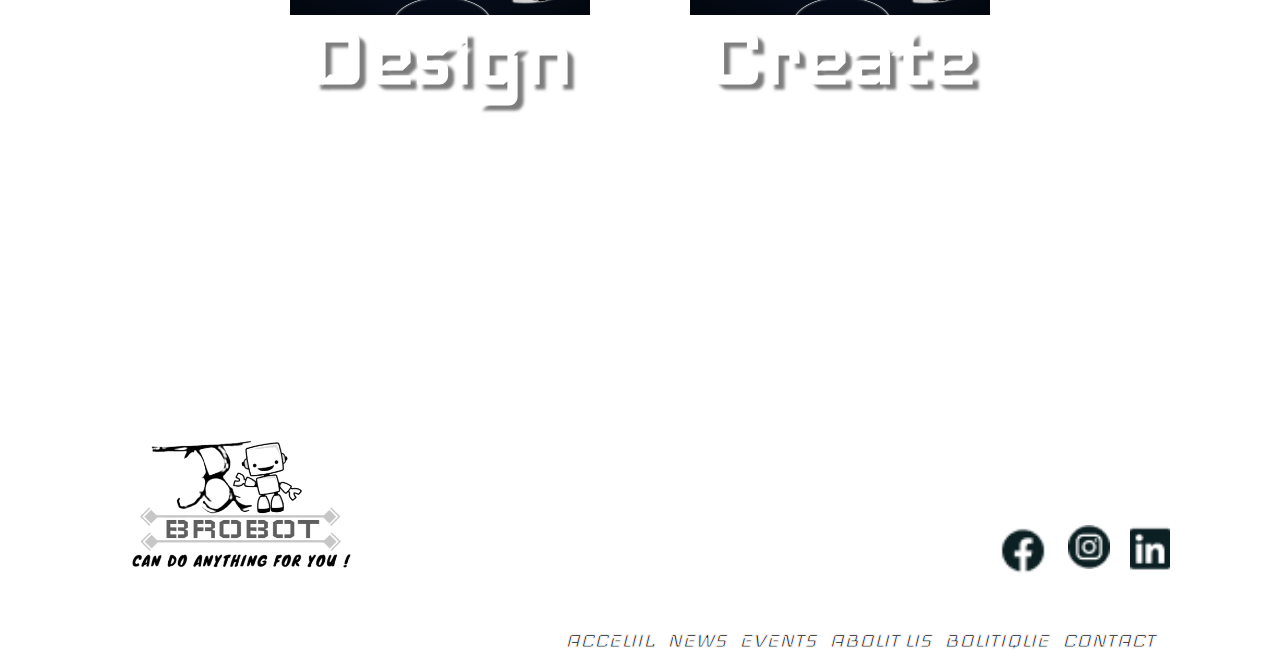
==== commit b17feac4: "ok" ====
--- a/aboutus.html
+++ b/aboutus.html
@@ -59,9 +59,9 @@
       </div> 
           <div class="medias">
             <div class="logofooter"><img src="./logoOKOK2.png" width="300"></div>
-            <div class="mediascontent"><img src="./facebook.png" width="37"></div>
-            <div class="mediascontent"><img src="./you.png" width="35"></div>
-            <div class="mediascontent"><img src="./tiktok.png" width="45"></div>
+            <div class="mediascontent"><img src="./facebook.png" width="50"></div>
+            <div class="mediascontent"><img src="./instagram.png" width="42"></div>
+            <div class="mediascontent"><img src="./linkedin.png" width="40"></div>
           </div>      
 <footer>   
     <div class="foot">
--- a/style.css
+++ b/style.css
@@ -80,13 +80,13 @@
 .media .content {
   flex: 1;
   padding: 0px;
-  padding-left: 25px;
- margin-top: 100px;
- margin-bottom: 100px;
- font-size: 110px;
+  padding-left: 0px;
+  margin-top: 100px;
+  margin-bottom: 100px;
+  font-size: 110px;
   color: rgb(0, 0, 0);
 	-webkit-text-stroke: 0px #F8F8F8;
-	text-shadow: 5px 3px 3px rgb(255, 255, 255);
+	text-shadow: 5px 3px 3px rgb(124, 124, 124);
   box-sizing: content-box;
   font-family: "Iceland", sans-serif;
   font-weight: 800;
@@ -117,80 +117,8 @@
 .media .content2 {
   flex: 1;
   padding: 0px;
-  padding-left: 120px;
+  padding-left: 0px;
  margin-top: 100px;
- margin-bottom: 100px;
- font-size: 110px;
-  color: rgb(0, 0, 0);
-	-webkit-text-stroke: 0px #F8F8F8;
-	text-shadow: 5px 3px 3px rgb(255, 255, 255);
-  box-sizing: content-box;
-  font-family: "Iceland", sans-serif;
-  font-weight: 800;
-  font-style: oblique;
-  height: 120px;
-  overflow: hidden; 
-}
-
-.media .content5 {
-  flex: 1;
-  padding: 0px;
-  padding-left: 250px;
- margin-top: 100px;
- margin-bottom: 100px;
- font-size: 110px;
-  color: rgb(0, 0, 0);
-	-webkit-text-stroke: 0px #F8F8F8;
-	text-shadow: 5px 3px 3px rgb(255, 255, 255);
-  box-sizing: content-box;
-  font-family: "Iceland", sans-serif;
-  font-weight: 800;
-  font-style: oblique;
-  height: 120px;
-  overflow: hidden; 
-}
-
-.media .content6 {
-  flex: 1;
-  padding: 0px;
-  padding-left: 250px;
- margin-top: 100px;
- margin-bottom: 100px;
- font-size: 110px;
-  color: rgb(0, 0, 0);
-	-webkit-text-stroke: 0px #F8F8F8;
-	text-shadow: 5px 3px 3px rgb(255, 255, 255);
-  box-sizing: content-box;
-  font-family: "Iceland", sans-serif;
-  font-weight: 800;
-  font-style: oblique;
-  height: 120px;
-  overflow: hidden; 
-}
-
-.media .content7 {
-  flex: 1;
-  padding: 0px;
-  padding-left: 190px;
- margin-top: 100px;
- margin-bottom: 100px;
- font-size: 110px;
-  color: rgb(0, 0, 0);
-	-webkit-text-stroke: 0px #F8F8F8;
-	text-shadow: 5px 3px 3px rgb(255, 255, 255);
-  box-sizing: content-box;
-  font-family: "Iceland", sans-serif;
-  font-weight: 800;
-  font-style: oblique;
-  height: 120px;
-  overflow: hidden; 
-}
-
-.media .content8 {
-  flex: 1;
-  padding: 0px;
-  padding-left: 25px;
- margin-top: 80px;
  margin-bottom: 100px;
  margin-left: 50px;
  font-size: 110px;
@@ -205,12 +133,89 @@
   overflow: hidden; 
 }
 
+.media .content5 {
+  flex: 1;
+  padding: 0px;
+  padding-left: 0px;
+ margin-top: 100px;
+ margin-bottom: 100px;
+ margin-left: 130px;
+ font-size: 110px;
+  color: rgb(0, 0, 0);
+	-webkit-text-stroke: 0px #F8F8F8;
+	text-shadow: 5px 3px 3px rgb(255, 255, 255);
+  box-sizing: content-box;
+  font-family: "Iceland", sans-serif;
+  font-weight: 800;
+  font-style: oblique;
+  height: 120px;
+  overflow: hidden; 
+}
+
+.media .content6 {
+  flex: 1;
+  padding: 0px;
+  padding-left: 0px;
+ margin-top: 100px;
+ margin-bottom: 100px;
+ margin-left: 110px;
+ font-size: 110px;
+  color: rgb(0, 0, 0);
+	-webkit-text-stroke: 0px #F8F8F8;
+	text-shadow: 5px 3px 3px rgb(255, 255, 255);
+  box-sizing: content-box;
+  font-family: "Iceland", sans-serif;
+  font-weight: 800;
+  font-style: oblique;
+  height: 120px;
+  overflow: hidden; 
+}
+
+.media .content7 {
+  flex: 1;
+  padding: 0px;
+  padding-left: 0px;
+ margin-top: 100px;
+ margin-bottom: 100px;
+margin-left: 50px;
+ font-size: 110px;
+  color: rgb(0, 0, 0);
+	-webkit-text-stroke: 0px #F8F8F8;
+	text-shadow: 5px 3px 3px rgb(255, 255, 255);
+  box-sizing: content-box;
+  font-family: "Iceland", sans-serif;
+  font-weight: 800;
+  font-style: oblique;
+  height: 120px;
+  overflow: hidden; 
+}
+
+.media .content8 {
+  flex: 1;
+  padding: 0px;
+  padding-left: 0px;
+ margin-top: 100px;
+ margin-bottom: 100px;
+ margin-left: 50px;
+ font-size: 110px;
+  color: rgb(0, 0, 0);
+	-webkit-text-stroke: 0px #F8F8F8;
+	text-shadow: 5px 3px 3px rgb(255, 255, 255);
+  box-sizing: content-box;
+  font-family: "Iceland", sans-serif;
+  font-weight: 800;
+  font-style: oblique;
+  height: 120px;
+  overflow: hidden; 
+}
+
 .media .content9 {
   flex: 1;
   padding: 0px;
-  padding-left: 25px;
- margin-top: 80px;
+  padding-left: 0px;
+ margin-top: 100px;
  margin-bottom: 100px;
+ margin-left: 50px;
  font-size: 110px;
   color: rgb(0, 0, 0);
 	-webkit-text-stroke: 0px #F8F8F8;
@@ -242,24 +247,23 @@
 }
 
 .mediascontent {
-  padding-left: 1px;
-  padding-top: 100px;
-  margin-top: 10px;
-  margin-right: 50px;
-  box-sizing: content-box;
+  padding-left: 0px;
+  padding-top: 0px;
+  margin-top: 180px;
+  margin-right: 20px;
 }
 
 
 
 .titre2 { 
-    color: rgb(88, 88, 88);
+  color: rgb(0, 1, 56);
     text-align: center;
     font-size: 60px;
     padding: 50px 0px 0px 0px;
 }
 
 .titre3 {
-    color: rgb(88, 88, 88);
+    color: rgb(0, 1, 56);
     text-align: center;
     font-size: 60px;
     padding: 50px 0px 0px 0px;
@@ -373,7 +377,7 @@
   margin-top: 5px;
     width: 1100px;
     height: 100px;
-    background-color: rgba(255, 255, 255, 0.0);
+    background-color: rgba(255, 255, 255, 0);
     overflow: hidden;
 
 }
@@ -391,10 +395,10 @@
   max-width: auto;
   height: 90px;
   overflow: hidden;
-  box-shadow: 0 .25em .5em #00000000,inset 0 0 1em .25em #a8a8a8;
+  box-shadow: 0 .25em .5em #00000000,inset 0 0 1em .25em #00000065;
   padding-top: 2px;
   border-radius: 50px;
-  background-color: rgba(255, 255, 255, 0.637);
+  background-color: rgba(255, 255, 255, 0.808);
 
 }
 
@@ -408,7 +412,9 @@
     font-weight: 800;
     font-style: normal;
     font-size: 80px;
-    color: rgba(92, 92, 92, 0.637);
+    color: rgb(180, 180, 180);
+    -webkit-text-stroke: 0px #ffffff;
+	text-shadow: 6px 5px 6px rgb(0, 0, 0);
   
 }
 
@@ -585,6 +591,8 @@
     font-size: 25px;
     text-align: center;
     line-height: 50px;
+  margin-top: 100px;
+
 }
 
 .mot1 {
@@ -592,24 +600,30 @@
     font-weight: 800;
     font-style: normal;
     font-size: 100px;
-    color: #10479e;
-}
+    color: rgb(255, 255, 255);
+    -webkit-text-stroke: 0px #F8F8F8;
+	text-shadow: 6px 5px 3px rgb(124, 124, 124);
+  }
 
 .mot2 {
     font-family: "Iceland", sans-serif;
     font-weight: 800;
     font-style: normal;
     font-size: 100px;
-    color: #ea5e64;
-}
+    color: rgb(255, 255, 255);
+    -webkit-text-stroke: 0px #F8F8F8;
+	text-shadow: 6px 5px 3px rgb(124, 124, 124);
+  }
 
 .mot3 {
     font-family: "Iceland", sans-serif;
     font-weight: 800;
     font-style: normal;
     font-size: 100px;
-    color: #ff9966;
-}
+    color: rgb(255, 255, 255);
+    -webkit-text-stroke: 0px #F8F8F8;
+	text-shadow: 6px 5px 3px rgb(124, 124, 124);
+  }
 
 .flex-box4 {
     width: 300px;
@@ -618,6 +632,8 @@
     font-size: 25px;
     text-align: center;
     line-height: 50px;
+  margin-top: 100px;
+
 }
 
 .flex-box5 {
@@ -628,14 +644,16 @@
     height: 150px;
   overflow: hidden;
     background-color: #ffffff77;
-    color: rgb(26, 10, 10);
     font-size: 40px;
     text-align: center;
     line-height: 50px;
     margin-left: auto;
     margin-right: auto;
-    margin-top: 30px;
-    margin-bottom: 30px;
+    margin-top: 100px;
+    margin-bottom: 0px;
+    color: rgb(165, 165, 165);
+    -webkit-text-stroke: 0px #ffffff;
+	text-shadow: 6px 5px 5px rgb(122, 122, 122);
 }
 
 .flex-box8 {
@@ -651,6 +669,11 @@
   line-height: 80px;
   margin-left: auto;
   margin-right: auto;
+  margin-top: 100px;
+  margin-bottom: 100px;
+  color: rgb(165, 165, 165);
+  -webkit-text-stroke: 0px #ffffff;
+text-shadow: 6px 5px 5px rgb(122, 122, 122);
 }
 
 
@@ -662,6 +685,9 @@
     font-size: 25px;
     text-align: center;
     line-height: 50px;
+  margin-top: 100px;
+
+
 }
 
 .bouton1 {
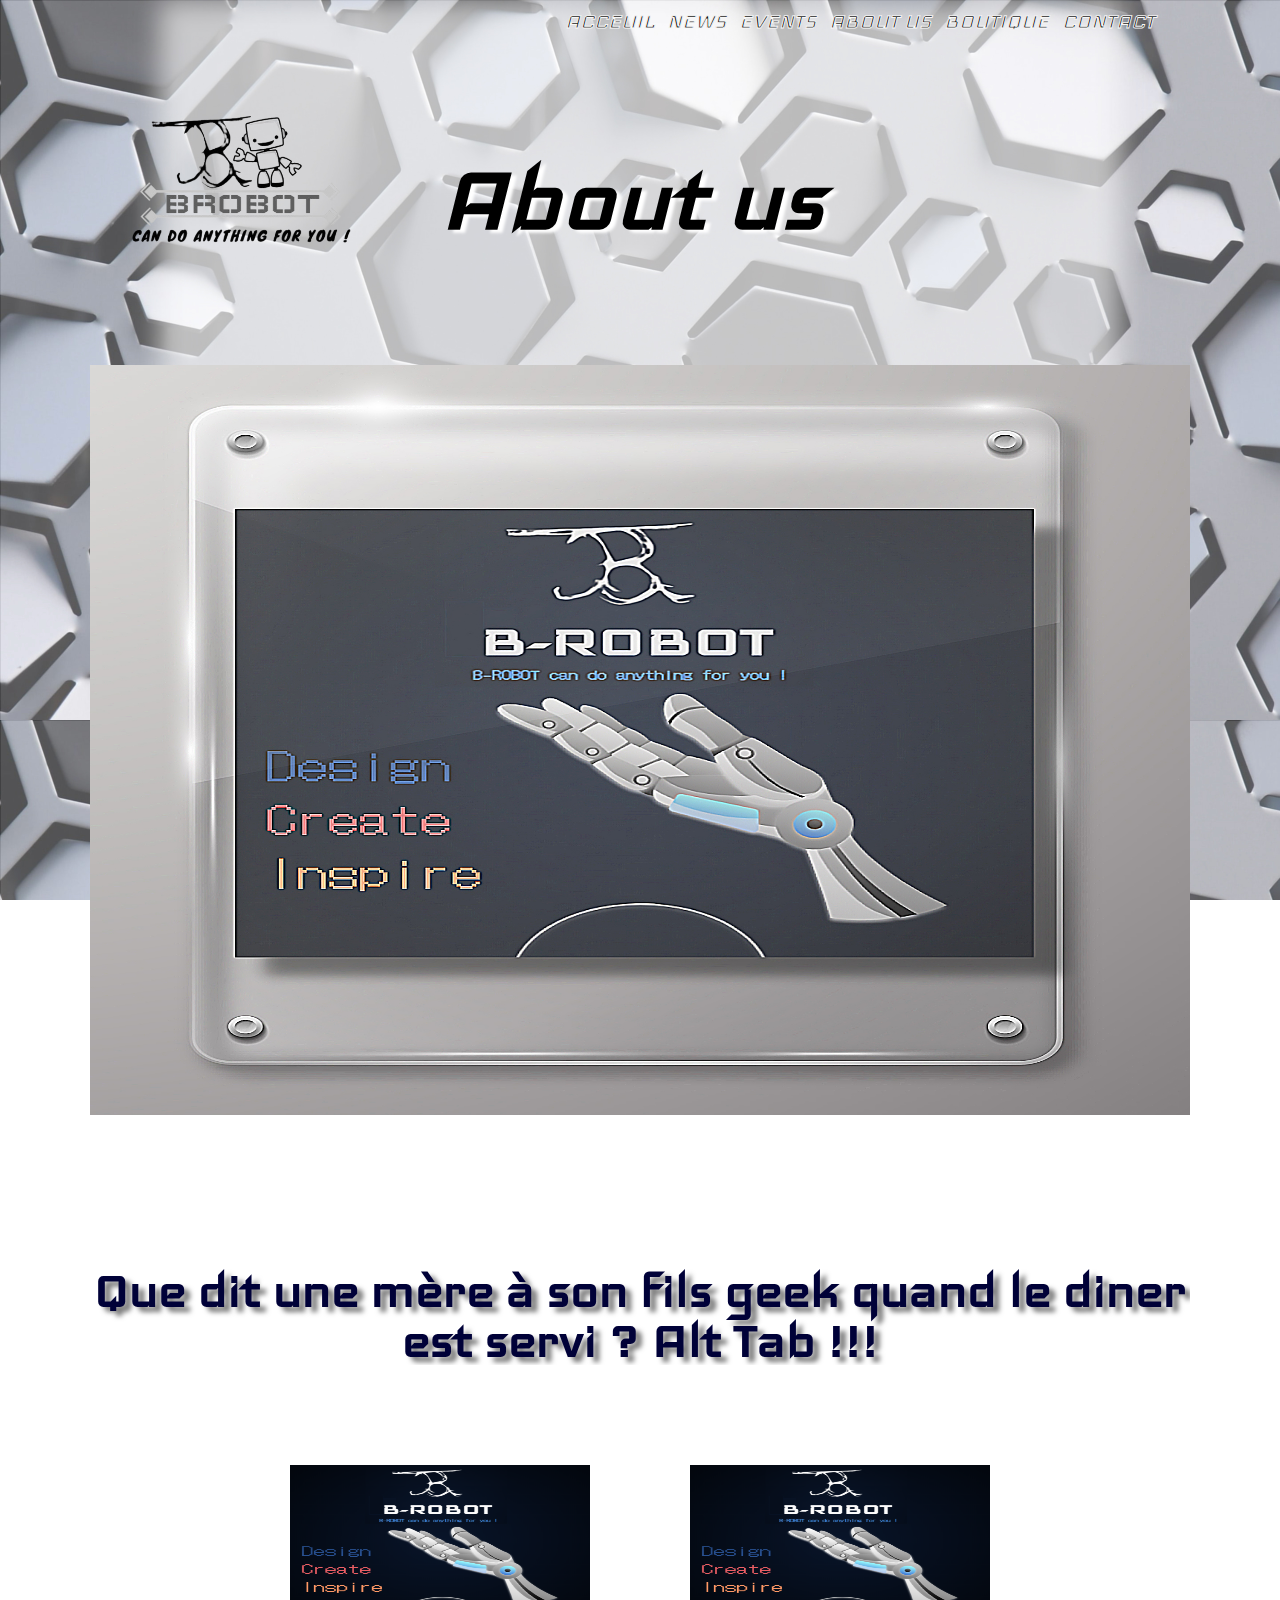
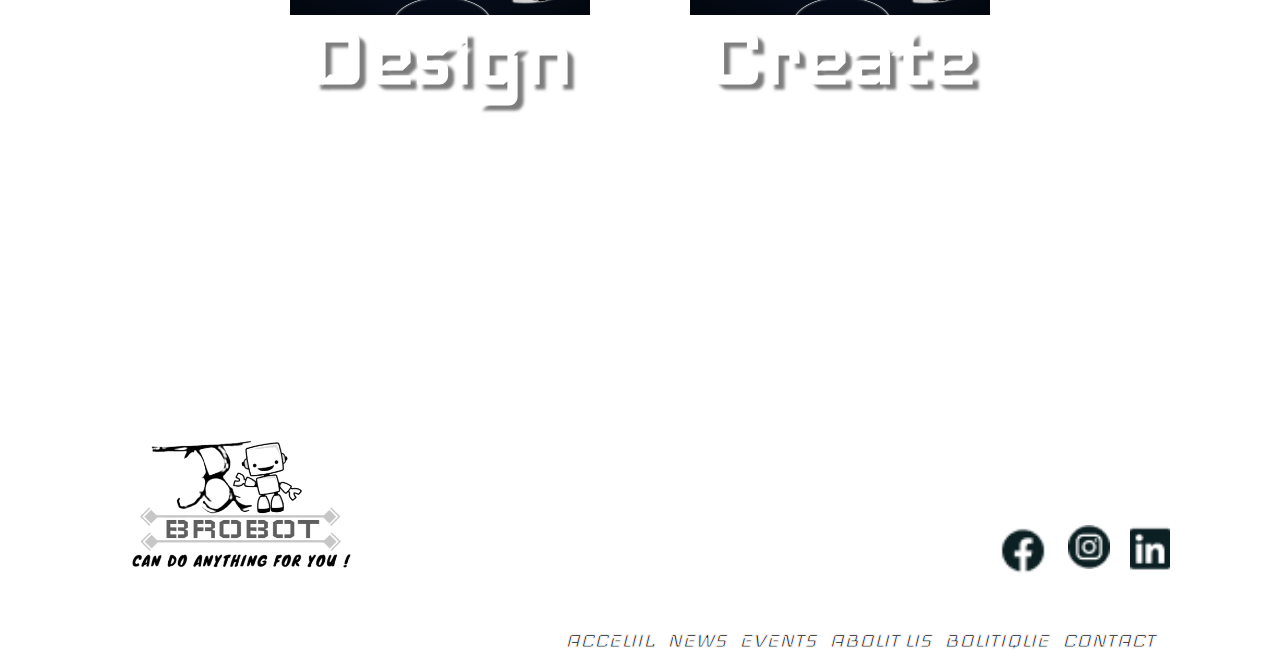
==== commit 98edfdc4: "ok" ====
--- a/aboutus.html
+++ b/aboutus.html
@@ -34,7 +34,7 @@
     <div class="flex-box0">
       <div class="media">
         <div class="image"><img src="./logoOKOK2.png" width="300"></div>
-        <div class="content7">About-us</div>
+        <div class="content7">About us</div>
       </div>
     <div class="flex-container">
         <div class="flex-box2">
--- a/style.css
+++ b/style.css
@@ -25,6 +25,7 @@
   flex-direction: column;
 }
 
+
 .flex-box0 {
   margin: auto;
   width: 1100px;
@@ -62,7 +63,6 @@
   margin-left: 0px;
   margin-top: 10px;
   max-width: 100%;
-  
 }
 
 .imagecentre {
@@ -77,6 +77,7 @@
   align-items: flex-start;
 }
 
+
 .media .content {
   flex: 1;
   padding: 0px;
@@ -98,7 +99,7 @@
 .media .content4 {
   flex: 1;
   padding: 0px;
-  padding-left: 270px;
+margin-left: 110px;
  margin-top: 100px;
  margin-bottom: 100px;
  font-size: 110px;
@@ -370,6 +371,15 @@
     display: flex;
     justify-content: center;
     flex-direction: column;
+}
+
+
+.flex-container11 {
+  width: 100%;
+  height: auto;
+  display: flex;
+  justify-content: center;
+  flex-direction: column;
 }
 
 .flex-box1 {
@@ -433,6 +443,33 @@
     height: auto;
 }
 
+.flex-box22 {
+  width: 400px;
+  height: 650px;
+  background: linear-gradient(-45deg, #788cff00, #b4bfff);
+  color: rgb(26, 10, 10);
+  font-size: 25px;
+  text-align: center;
+  line-height: 0px;
+  border-radius: 10px;
+  margin-left: 0;
+  justify-content: center;
+  max-width: 100%;
+}
+
+.flex-box48 {
+  width: 400px;
+  height: 400px;
+  background: linear-gradient(-45deg, #788cff00, #b4bfff);
+  color: rgb(26, 10, 10);
+  font-size: 25px;
+  text-align: center;
+  line-height: 0px;
+  border-radius: 10px;
+  margin: auto;
+  justify-content: center;
+  max-width: 100%;
+}
 .flex-box12 {
   width: 1100px;
   height: 600px;
@@ -467,19 +504,22 @@
 .b1t1 {
   width: 1100px;
   height: 40px;
-  margin-right: 100px;
+  margin-top: 15px;
   size: 20px;
   font-weight: 800;
   font-family: "Iceland", sans-serif;
   font-style: normal;
   font-size: 25px;
   color: #5a5a5a;
+  text-align: center;
 }
 
 .b1t2 {
   width: 1100px;
   height: 40px;
-  margin-right: 100px;
+  text-align: center;
+  margin-top: 15px;
+  size: 20px;
   font-weight: 800;
   font-family: "Iceland", sans-serif;
   font-style: normal;
@@ -489,7 +529,9 @@
 .b1t3 {
   width: 1100px;
   height: 40px;
-  margin-right: 100px;
+  text-align: center;
+  margin-top: 15px;
+  size: 20px;
   font-weight: 800;
   font-family: "Iceland", sans-serif;
   font-style: normal;
@@ -500,7 +542,9 @@
 .b1t4 {
   width: 1100px;
   height: 40px;
-  margin-right: 100px;
+ text-align: center;
+  margin-top: 15px;
+  size: 20px;
   font-weight: 800;
   font-family: "Iceland", sans-serif;
   font-style: normal;
@@ -511,7 +555,9 @@
 .b1t5 {
   width: 1100px;
   height: 40px;
-  margin-right: 100px;
+text-align: center;
+  margin-top: 15px;
+  size: 20px;
   font-weight: 800;
   font-family: "Iceland", sans-serif;
   font-style: normal;
@@ -522,7 +568,9 @@
 .b1t6 {
   width: 1100px;
   height: 40px;
-  margin-right: 100px;
+text-align: center;
+  margin-top: 15px;
+  size: 20px;
   font-weight: 800;
   font-family: "Iceland", sans-serif;
   font-style: normal;
@@ -531,10 +579,29 @@
 }
 
 #text {
-  width: 400px;
-  height: 40px;
-  margin-right: 100px;
-  font-weight: 800;
+  width: 300px;
+  height: 40px;
+  font-weight: 600;
+    font-family: "Iceland", sans-serif;
+    font-style: normal;
+    font-size: 25px;
+
+}
+
+#textadress {
+  width: 420px;
+  height: 40px;
+  font-weight: 600;
+    font-family: "Iceland", sans-serif;
+    font-style: normal;
+    font-size: 25px;
+
+}
+
+#textcomment {
+  width: 500px;
+  height: 40px;
+  font-weight: 600;
     font-family: "Iceland", sans-serif;
     font-style: normal;
     font-size: 25px;
@@ -595,11 +662,79 @@
 
 }
 
+.flex-box33 {
+  width: 500px;
+  height: 550px;
+  background-color: #0000007c;
+  border-radius: 100px 30px;
+  font-size: 25px;
+  text-align: center;
+  line-height: 50px;
+  margin-top: 100px;
+
+}
+
+.page2 {
+  margin-top: 30px;
+  font-family: "Iceland", sans-serif;
+  font-weight: 800;
+  font-style: normal;
+  font-size: 50px;
+  color: rgb(255, 255, 255);
+  -webkit-text-stroke: 0px #F8F8F8;
+	text-shadow: 6px 5px 3px rgb(124, 124, 124);
+
+}
+
+.page1 {
+  margin-top: 30px;
+  font-family: "Iceland", sans-serif;
+  font-weight: 800;
+  font-style: normal;
+  font-size: 50px;
+  color: rgb(255, 255, 255);
+  -webkit-text-stroke: 0px #F8F8F8;
+	text-shadow: 6px 5px 3px rgb(124, 124, 124);
+
+}
+
+
+.condition {
+  margin-right: 200px;
+  margin-top: 150px;
+
+}
+
+.flex-box44 {
+  width: 500px;
+  height: 550px;
+  background: linear-gradient(-45deg, #a5a5a544, #a09d9a);
+  border-radius: 100px 30px;
+  font-size: 25px;
+  text-align: center;
+  line-height: 50px;
+  margin-top: 100px;
+
+}
+
 .mot1 {
     font-family: "Iceland", sans-serif;
     font-weight: 800;
     font-style: normal;
     font-size: 100px;
+    color: rgb(255, 255, 255);
+    -webkit-text-stroke: 0px #F8F8F8;
+	text-shadow: 6px 5px 3px rgb(124, 124, 124);
+  
+  }
+
+  .mot11 {
+    font-family: "Iceland", sans-serif;
+    font-weight: 700;
+    font-style: normal;
+    font-size: 70px;
+    margin-top: 30px;
+margin-bottom: 50px;
     color: rgb(255, 255, 255);
     -webkit-text-stroke: 0px #F8F8F8;
 	text-shadow: 6px 5px 3px rgb(124, 124, 124);
@@ -635,6 +770,7 @@
   margin-top: 100px;
 
 }
+
 
 .flex-box5 {
     font-family: "Iceland", sans-serif;
@@ -656,6 +792,24 @@
 	text-shadow: 6px 5px 5px rgb(122, 122, 122);
 }
 
+.flex-box55 {
+  font-family: "Iceland", sans-serif;
+  font-weight: 400;
+  font-style: normal;
+  width: 400px;
+  height: 150px;
+overflow: hidden;
+  background-color: #ffffff77;
+  font-size: 40px;
+  text-align: center;
+  line-height: 50px;
+  margin-top: 100px;
+  margin-bottom: 0px;
+  color: rgb(165, 165, 165);
+  -webkit-text-stroke: 0px #ffffff;
+text-shadow: 6px 5px 5px rgb(122, 122, 122);
+}
+
 .flex-box8 {
   font-family: "Iceland", sans-serif;
   font-weight: 400;
@@ -719,4 +873,5 @@
     color: white;
 	-webkit-text-stroke: 1px #ffffff;
 	text-shadow: 4px 4px 4px rgb(255, 255, 255);
-}+}
+
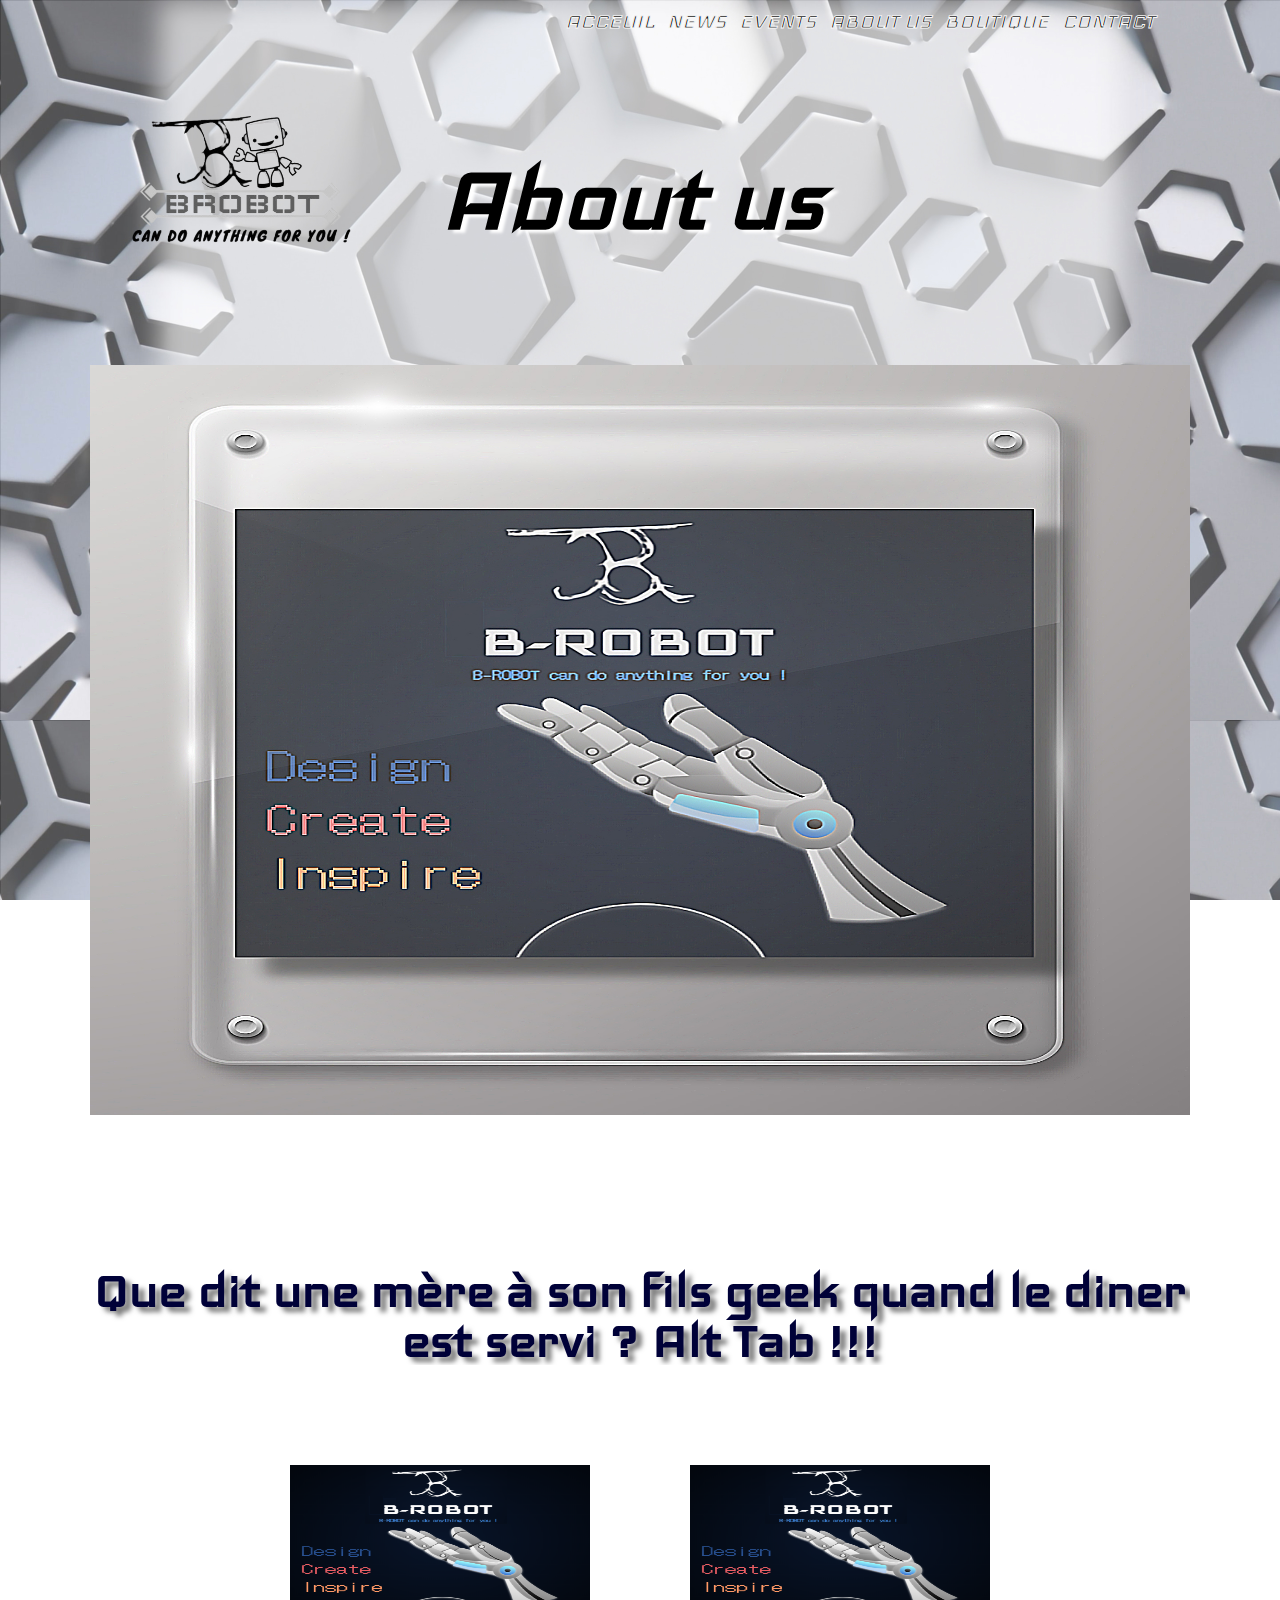
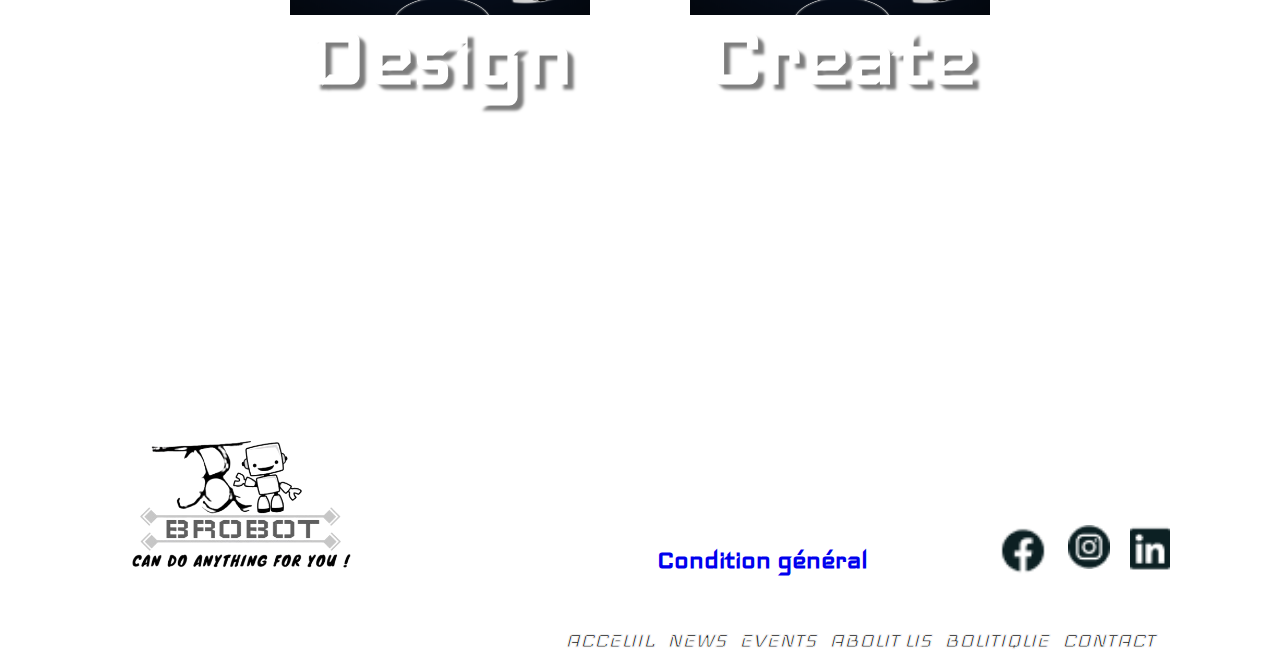
==== commit 66c49ff3: "ok" ====
--- a/aboutus.html
+++ b/aboutus.html
@@ -59,6 +59,9 @@
       </div> 
           <div class="medias">
             <div class="logofooter"><img src="./logoOKOK2.png" width="300"></div>
+            <div class="condition">
+              <a href="conditiongeneral.html">Condition général</a>
+            </div>
             <div class="mediascontent"><img src="./facebook.png" width="50"></div>
             <div class="mediascontent"><img src="./instagram.png" width="42"></div>
             <div class="mediascontent"><img src="./linkedin.png" width="40"></div>
--- a/style.css
+++ b/style.css
@@ -700,8 +700,12 @@
 
 
 .condition {
-  margin-right: 200px;
-  margin-top: 150px;
+  margin-right: 130px;
+  margin-top: 200px;
+  font-family: "Iceland", sans-serif;
+  font-weight: 800;
+  font-style: normal;
+  font-size: 30px;
 
 }
 
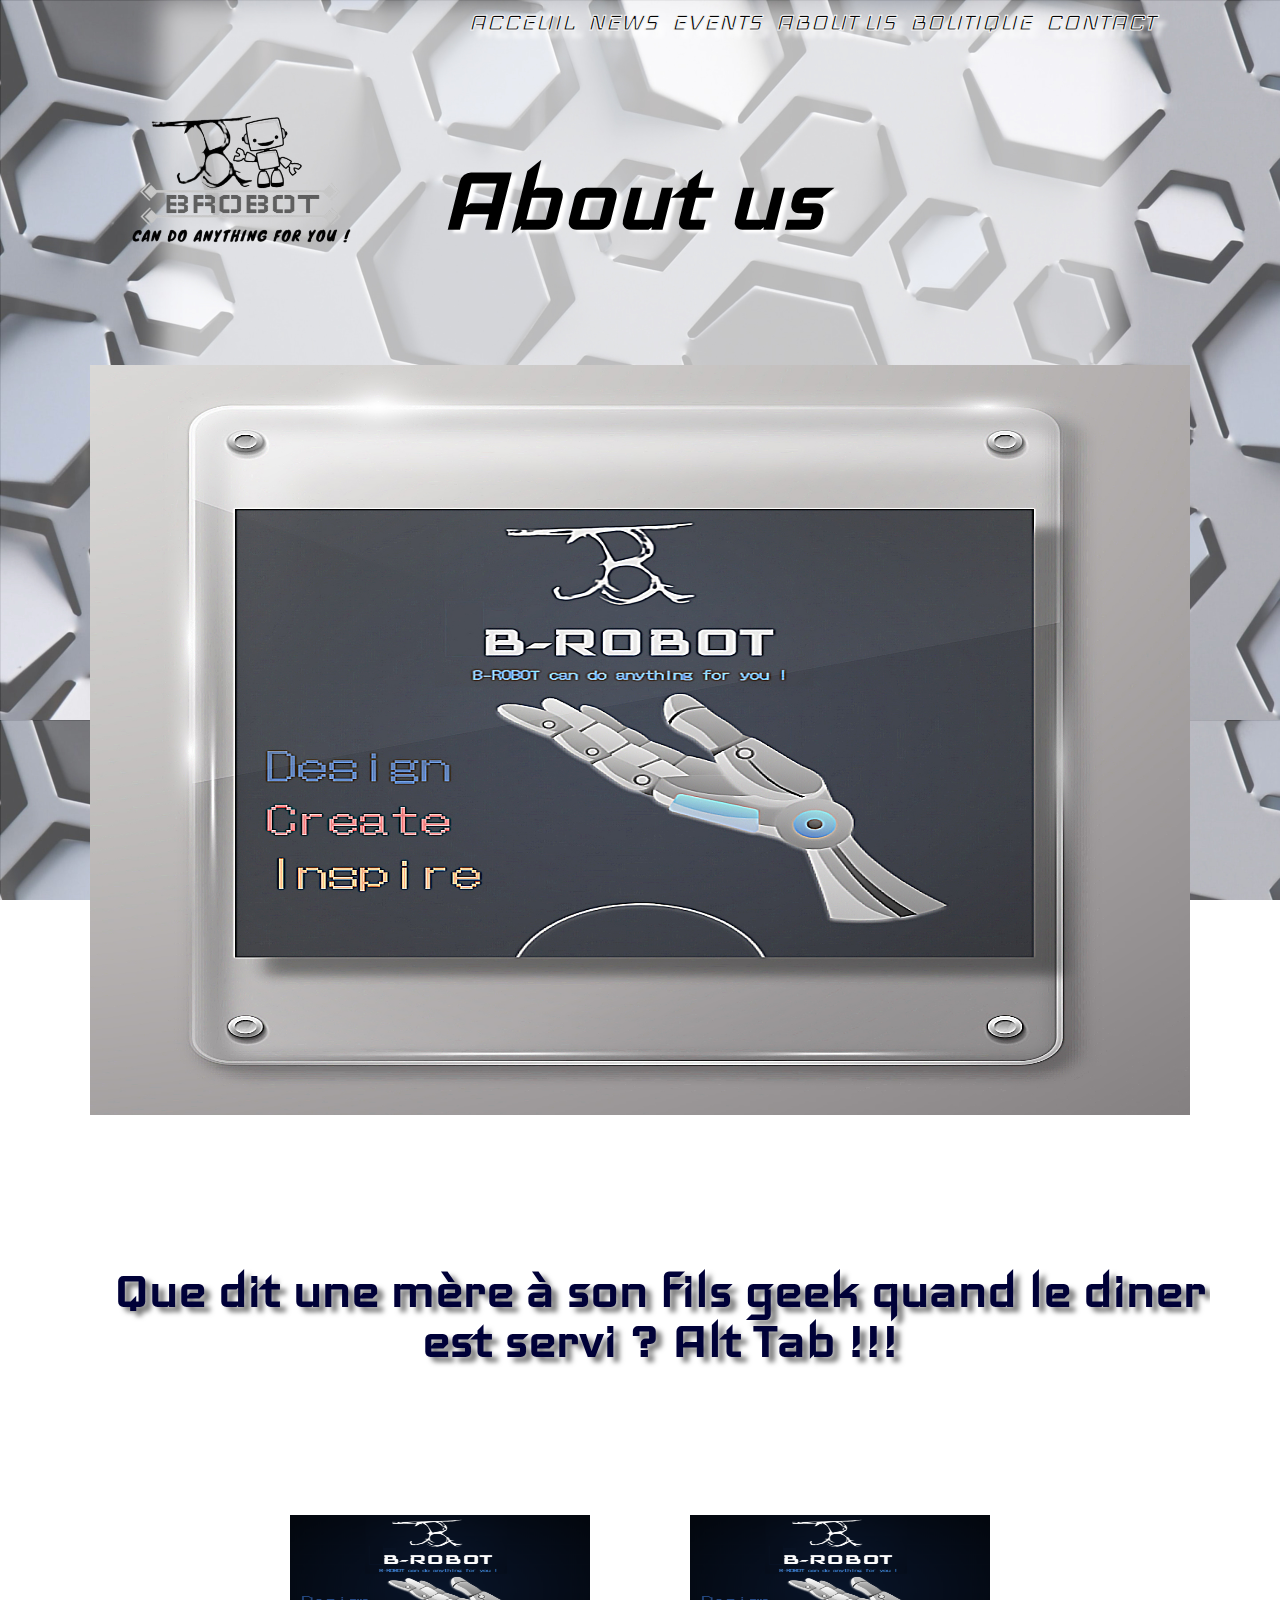
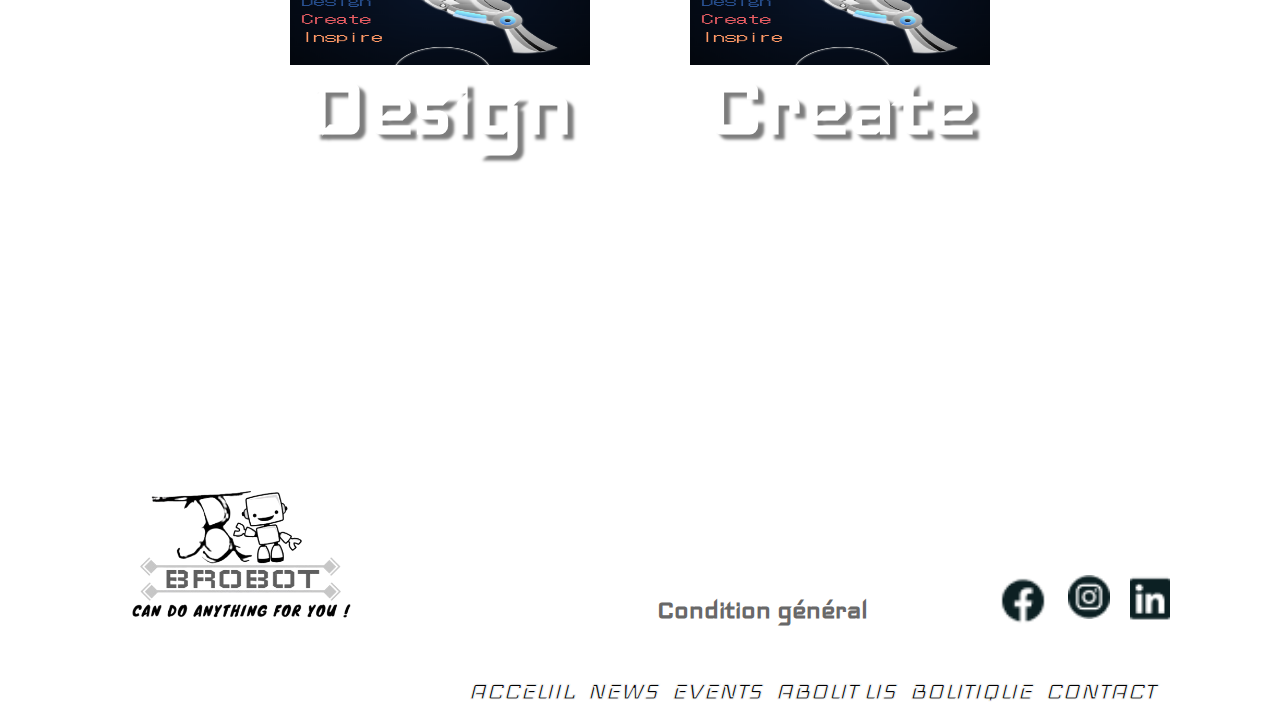
==== commit 53711083: "ok" ====
--- a/aboutus.html
+++ b/aboutus.html
@@ -40,7 +40,7 @@
         <div class="flex-box2">
             <a class="imagecentre"><img alt="logo" src="./verre7.jpg" width="1100" height="750"/></a>
         </div>        
-        <div class="flex-box5">
+        <div class="flex-box555">
             <h1 class="titre2">Que dit une mère à son fils geek quand le diner est servi ? 
 Alt Tab !!!</h1>
         </div>
--- a/style.css
+++ b/style.css
@@ -287,7 +287,7 @@
 
 nav ul li a {
   color: rgb(0, 0, 0);
-  font-size: 25px;
+  font-size: 30px;
   padding: 0px;
   border-radius: 3px;
   text-transform: uppercase;
@@ -357,7 +357,7 @@
 
   a:hover {
     background: none;
-    color: #0082e6;
+    color: #444444;
   }
 
   #check:checked~ul {
@@ -680,22 +680,14 @@
   font-weight: 800;
   font-style: normal;
   font-size: 50px;
-  color: rgb(255, 255, 255);
-  -webkit-text-stroke: 0px #F8F8F8;
+  color: rgb(129, 129, 129);
+  -webkit-text-stroke: 0px #555555;
 	text-shadow: 6px 5px 3px rgb(124, 124, 124);
-
-}
-
-.page1 {
-  margin-top: 30px;
-  font-family: "Iceland", sans-serif;
-  font-weight: 800;
-  font-style: normal;
-  font-size: 50px;
-  color: rgb(255, 255, 255);
-  -webkit-text-stroke: 0px #F8F8F8;
-	text-shadow: 6px 5px 3px rgb(124, 124, 124);
-
+}
+
+a { 
+  color: rgb(104, 104, 104);
+	text-shadow: 7px 7px 5px rgb(255, 255, 255);
 }
 
 
@@ -814,6 +806,26 @@
 text-shadow: 6px 5px 5px rgb(122, 122, 122);
 }
 
+.flex-box555 {
+  font-family: "Iceland", sans-serif;
+  font-weight: 400;
+  font-style: normal;
+  width: 1100px;
+  height: 200px;
+overflow: hidden;
+  background-color: #ffffff77;
+  font-size: 40px;
+  text-align: center;
+  line-height: 50px;
+  margin-left: 20px;
+  margin-right: auto;
+  margin-top: 100px;
+  margin-bottom: 0px;
+  color: rgb(165, 165, 165);
+  -webkit-text-stroke: 0px #ffffff;
+text-shadow: 6px 5px 5px rgb(122, 122, 122);
+}
+
 .flex-box8 {
   font-family: "Iceland", sans-serif;
   font-weight: 400;
@@ -849,7 +861,7 @@
 }
 
 .bouton1 {
-  color: #ffffff;
+  color: #04024b;
 }
 
 footer {
